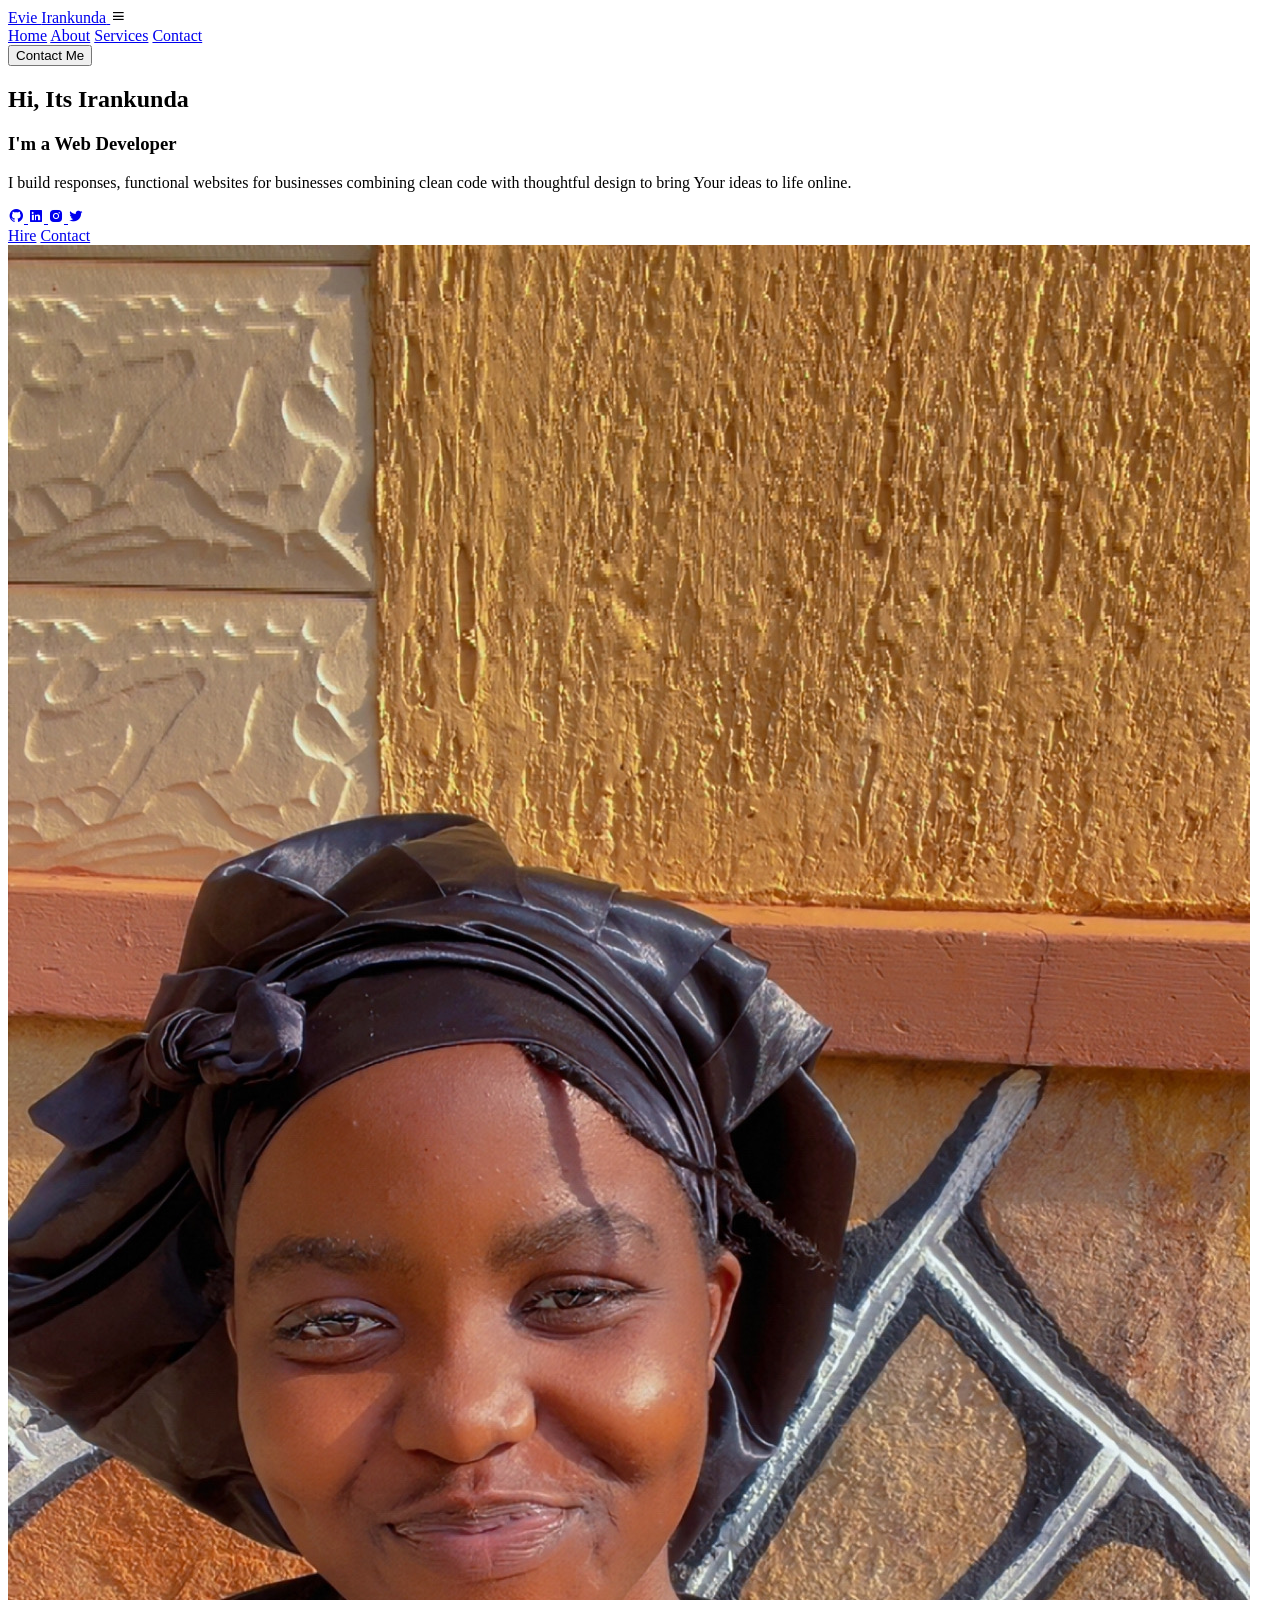
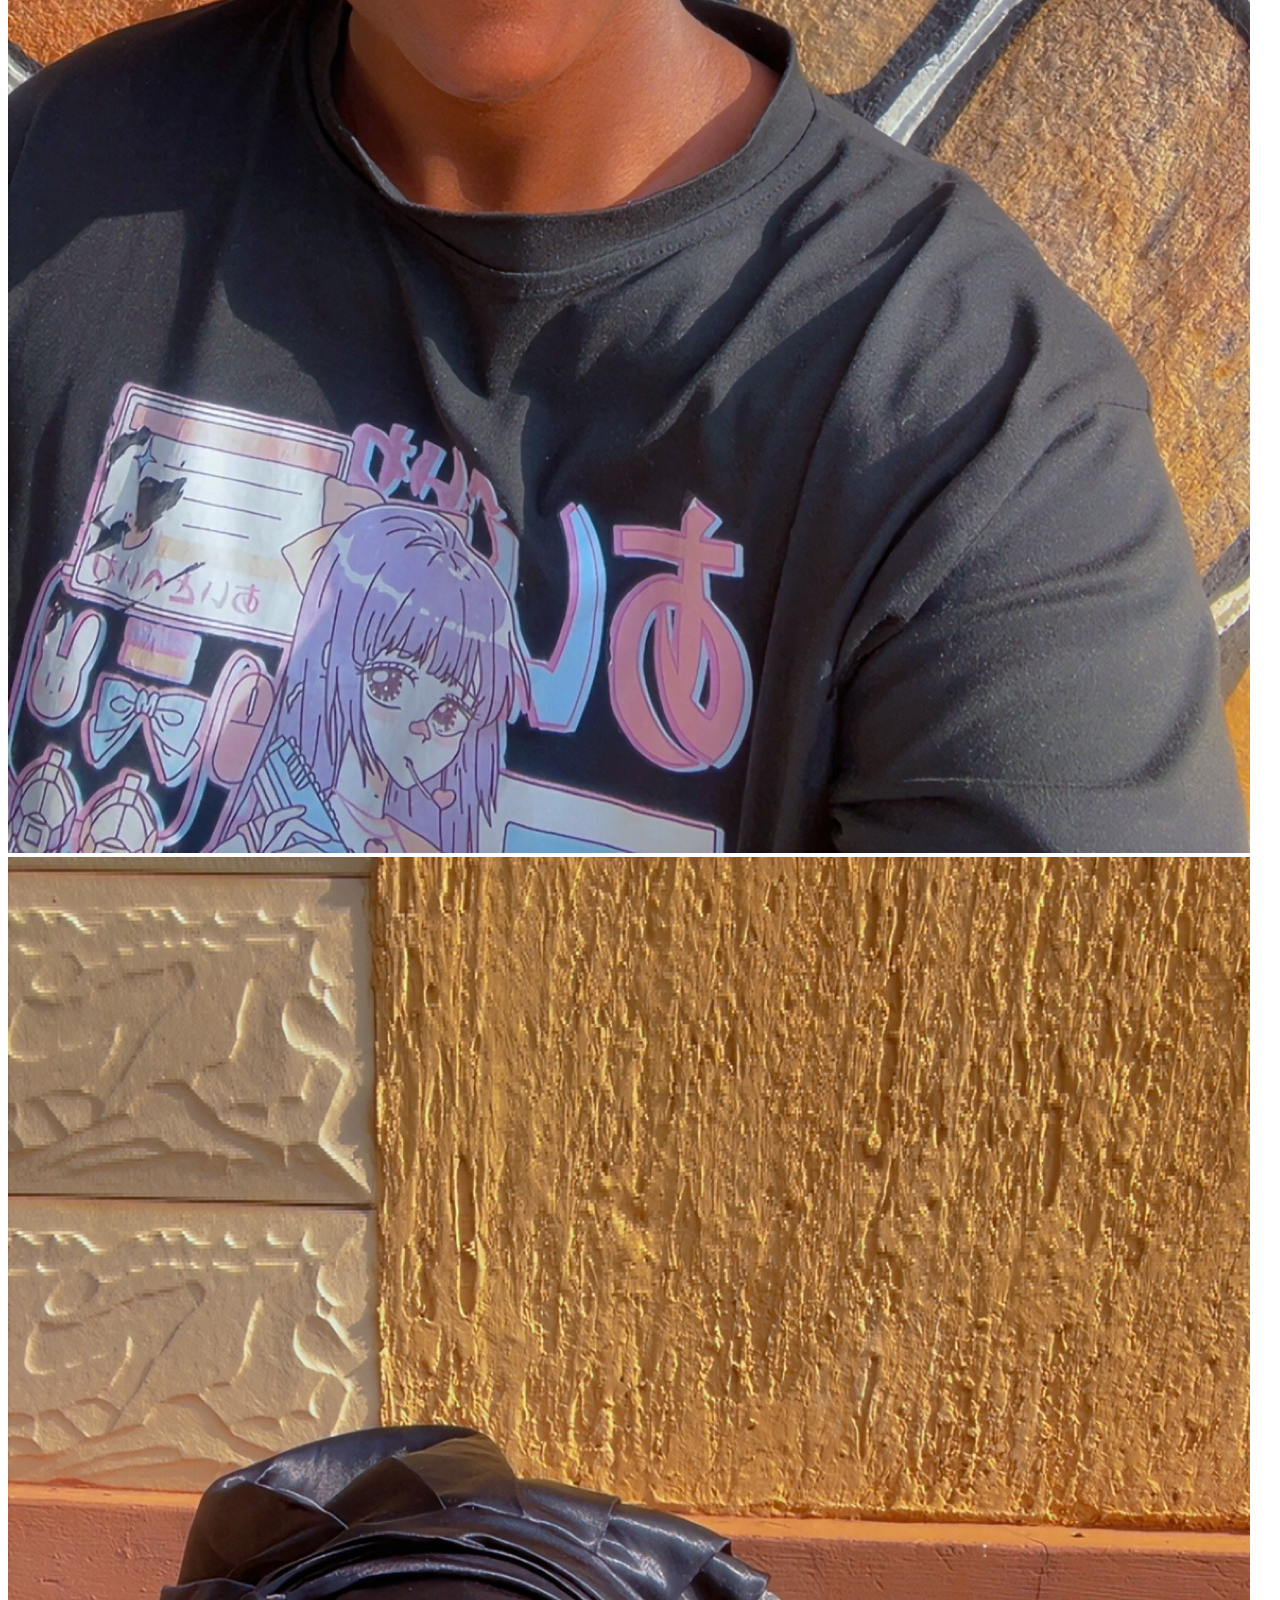
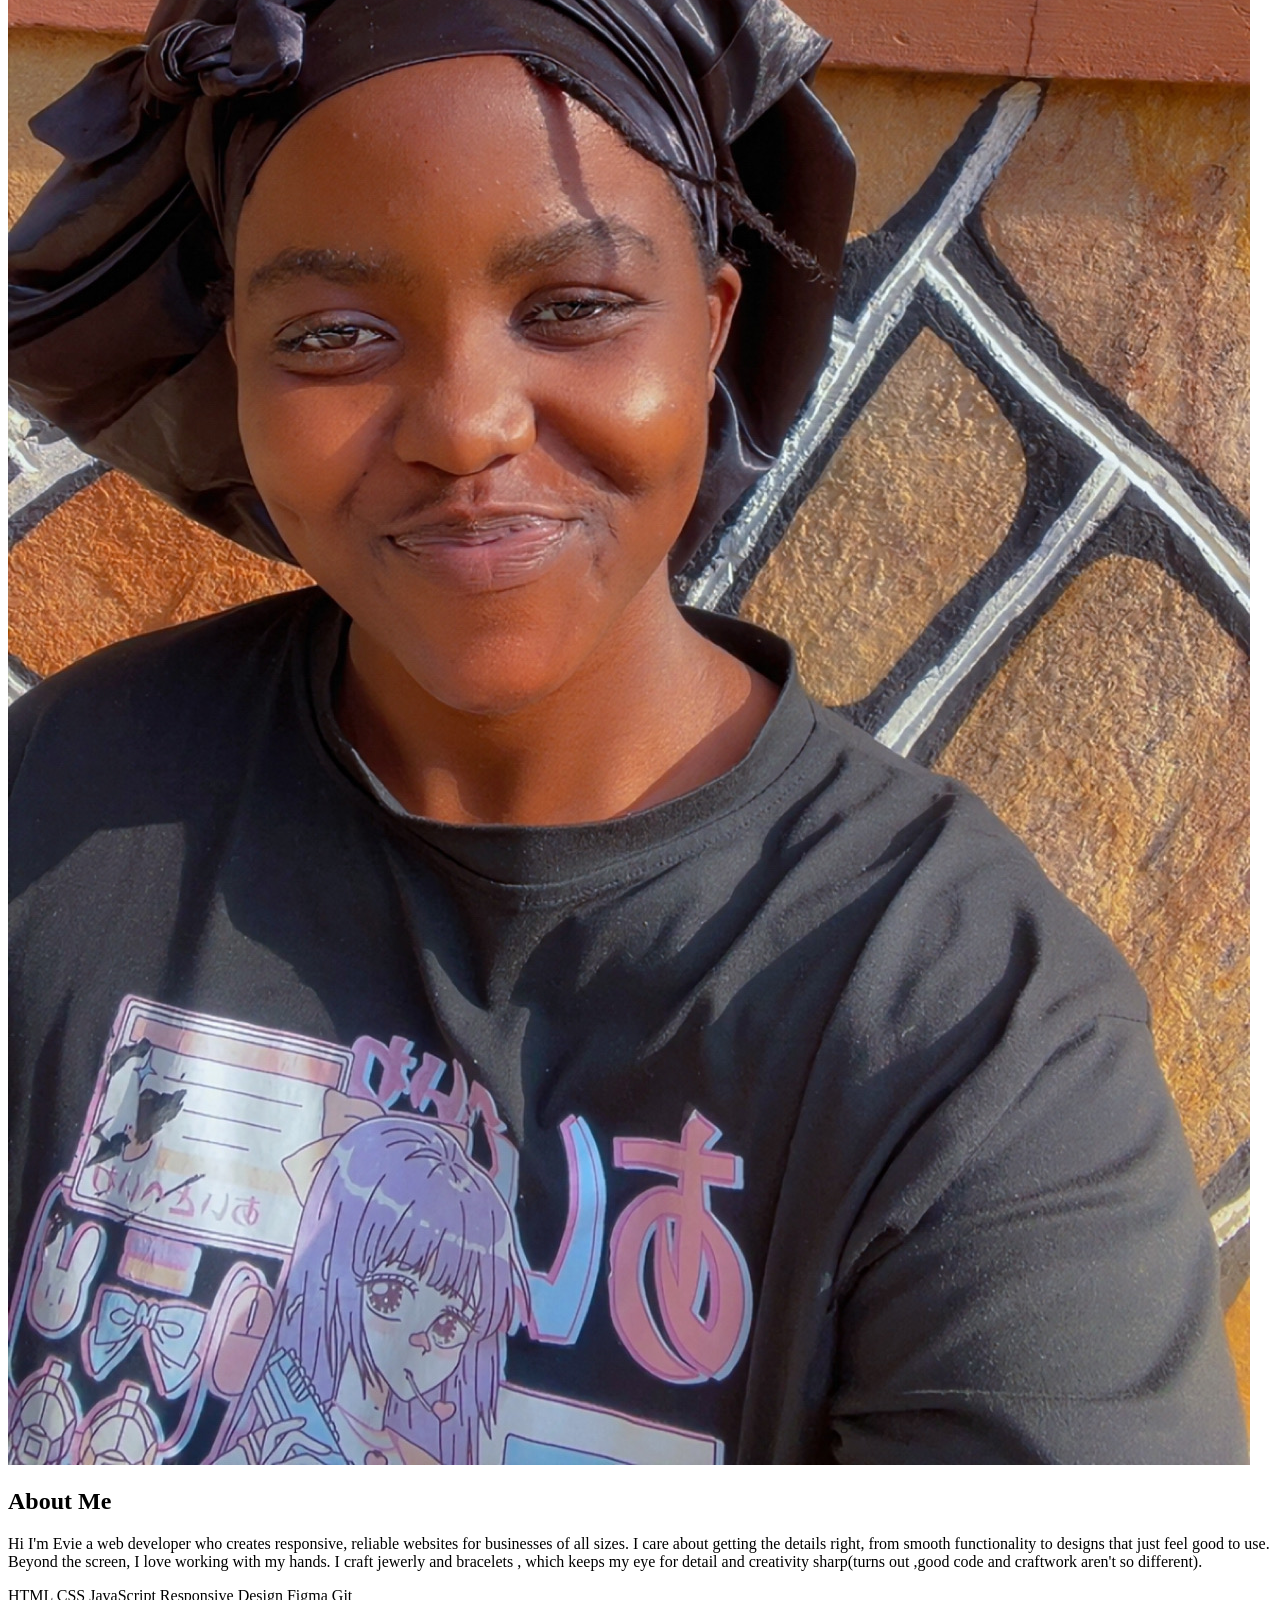
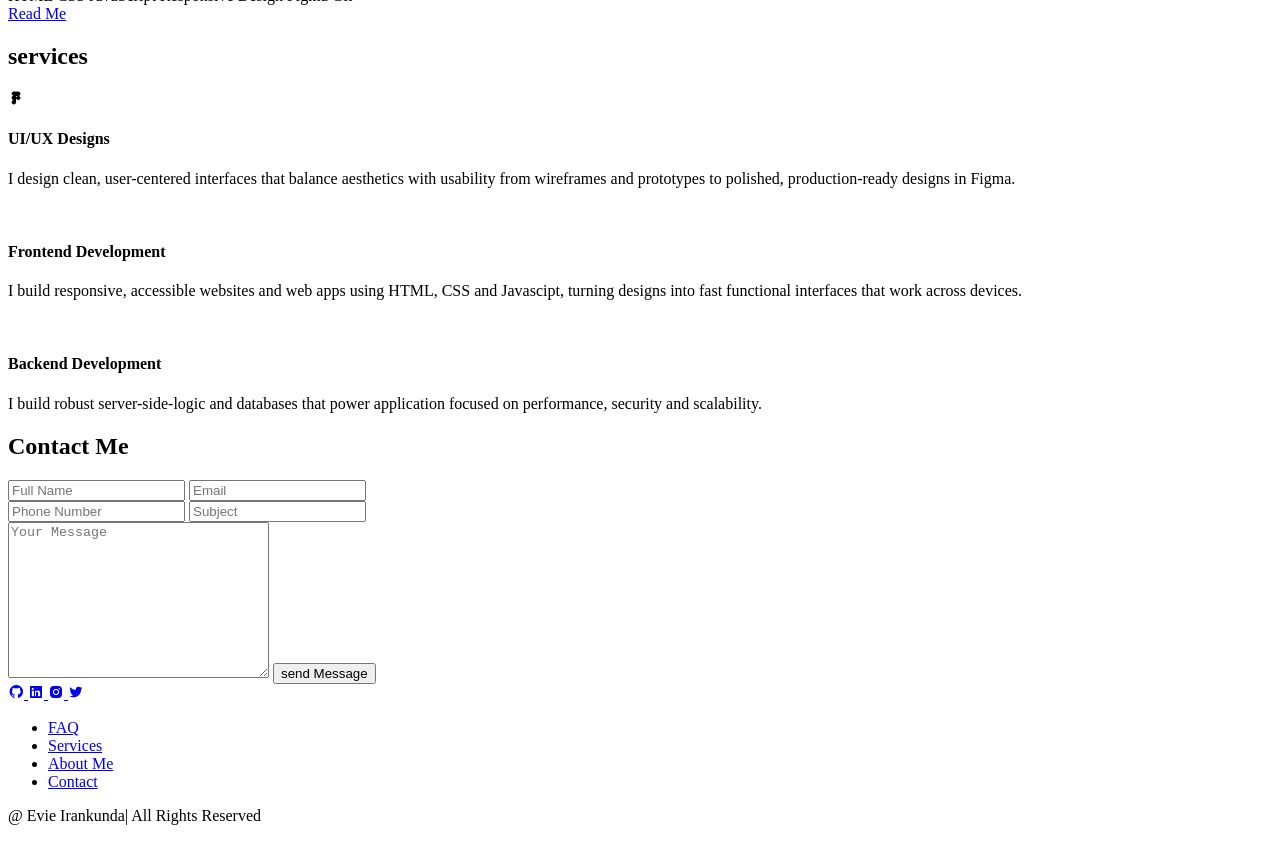
==== index.html @ 9d37267a "Rename lrankunda.html to index.html" ====
<!DOCTYPE html>
<html lang="en">
<head>
    <meta charset="UTF-8">
    <meta name="viewport" content="width=device-width, initial-scale=1.0">
    <title>Portfolio Website</title>
    <link rel="stylesheet" href="evie.css">
    <link href='https://unpkg.com/boxicons@2.1.4/css/boxicons.min.css' rel='stylesheet'>
</head>
<body>
    <header class="header">
        <a href="home" class="logo">
            Evie <span>Irankunda</span>
        </a>
        <i class="bx bx-menu" id="menu-icon"></i>

        <nav class="navbar">
            <a href="#home">Home</a>
            <a href="#about">About</a>
            <a href="#services">Services</a>
            <a href="#contact">Contact</a>
        </nav>
        <button class="gradient-btn">Contact Me</button>
    </header>
    <section class="home" id="home">
        <div class="home-content">
            <h1>Hi, Its <span>Irankunda</span></h1>
            <h3>
                I'm a <span>Web Developer</span>
            </h3>
            <p>I build responses, functional websites for businesses
                combining clean code with thoughtful design to bring Your
                ideas to life online.
            </p>
        
                  <div class="social-icons">
                    
                    <a href="#">
                        <i class="bx bxl-github"></i>
                    </a>
                    <a href="#">
                        <i class="bx bxl-linkedin-square"></i>
                    </a>
                    <a href="#">
                        <i class="bx bxl-instagram-alt"></i>
                    </a>
                    <a href="#">
                        <i class="bx bxl-twitter"></i>
                    </a>
                  </div>
                  <div class="btn-group">
                    <a href="#" class="btn">Hire</a>
                    <a href="#contact"
                    class="btn">Contact</a>
                  </div>
        </div>
    <div class="home-img">
        <img src="img2.JPG" alt="logo">
    </div>

    </section>

    <section class="about" id="about">
        <div class="about-img">
            <img src="img2.JPG" alt="About">
        </div>

        <div class="about-content">
            <h2>About <span>Me</span></h2>
            <p>Hi I'm Evie a web developer who creates responsive, reliable websites for 
                businesses of all sizes. I care  about getting the details right, from smooth
                functionality to designs that just feel good to use.


                Beyond the screen, I love working with my hands.
                I craft jewerly and bracelets , which keeps my eye for detail and creativity
                sharp(turns out ,good code and craftwork aren't so different).</p>

            <div class="skills-row">
                <span class="skill-pill">HTML</span>
                <span class="skill-pill">CSS</span>
                <span class="skill-pill">JavaScript</span>
                <span class="skill-pill">Responsive Design</span>
                <span class="skill-pill">Figma</span>
                <span class="skill-pill">Git</span>



            </div>
            <a href="#" class="btn">Read Me</a>
        </div>
    </section>

    <section class="services" id="Services">
        <h2 class="heading">services</h2>

        <div class="services-container">
            <div class="services-box">
                <div class="services-info">
                    <i class="bx bxl-figma"></i>
                    <h4>UI/UX Designs</h4>
                    <p>I design clean, user-centered interfaces that balance aesthetics
                        with usability from wireframes and prototypes to polished, 
                        production-ready designs in Figma.</p>
                        </div>
                    </div>  

                <div class="services-box">
                    <div class="services-info">
                    <i class="bx bxl-code"></i>
                    <h4>Frontend Development</h4>
                    <p>I build responsive, accessible websites and web apps
                        using HTML, CSS and Javascipt, turning designs into fast
                        functional interfaces that work across devices.</p>
                    </div>
                </div>

                <div class="services-box">
                    <div class="services-info">
                    <i class="bx bxl-code-curly"></i>
                    <h4>Backend Development</h4>
                    <p>I build robust server-side-logic and databases that
                        power application focused on performance, security and 
                        scalability.</p>
                    
                </div>
            </div>
        </div>
    </section>

    <section class="contact" id="contact">
        <h2 class="heading">Contact <span>Me</span></h2>

        <form action="#">
            <div class="input-group">
                <input type="text"
                placeholder="Full Name">
                <input type="email"
                placeholder="Email">
            </div>

            <div class="input-group">
                <input type="number"
                placeholder="Phone Number">
                <input type="text"
                placeholder="Subject">
            </div>
        </div>

            <div class="input-group-2">
                <textarea name="" id=""
                placeholder="Your Message" cols="30" 
                rows="10"></textarea>
                <input type="submit" value="send Message" class="btn">
            </div>
        </form>
    </section>

    <footer class="footer">
            <div class="social-icons">
                    
                    <a href="#">
                        <i class="bx bxl-github"></i>
                    </a>
                    <a href="#">
                        <i class="bx bxl-linkedin-square"></i>
                    </a>
                    <a href="#">
                        <i class="bx bxl-instagram-alt"></i>
                    </a>
                    <a href="#">
                        <i class="bx bxl-twitter"></i>
                    </a>
                </div>
                  
                <ul class="list">
                   
                     <li>
                        <a href="#">FAQ</a>
                    </li> 
                    
                    <li>
                        <a href="#Services">Services</a>
                    </li> 
                    
                    <li>
                        <a href="#about">About Me</a>
                    </li>
                    
                    <li>
                        <a href="#contact">Contact</a>
                    </li> 
                    
                </ul>

                <p class="copyright">
                    @ Evie Irankunda| All Rights Reserved
                </p>
    </footer>



    <script src="evie.js"></script>
</body>
</html>
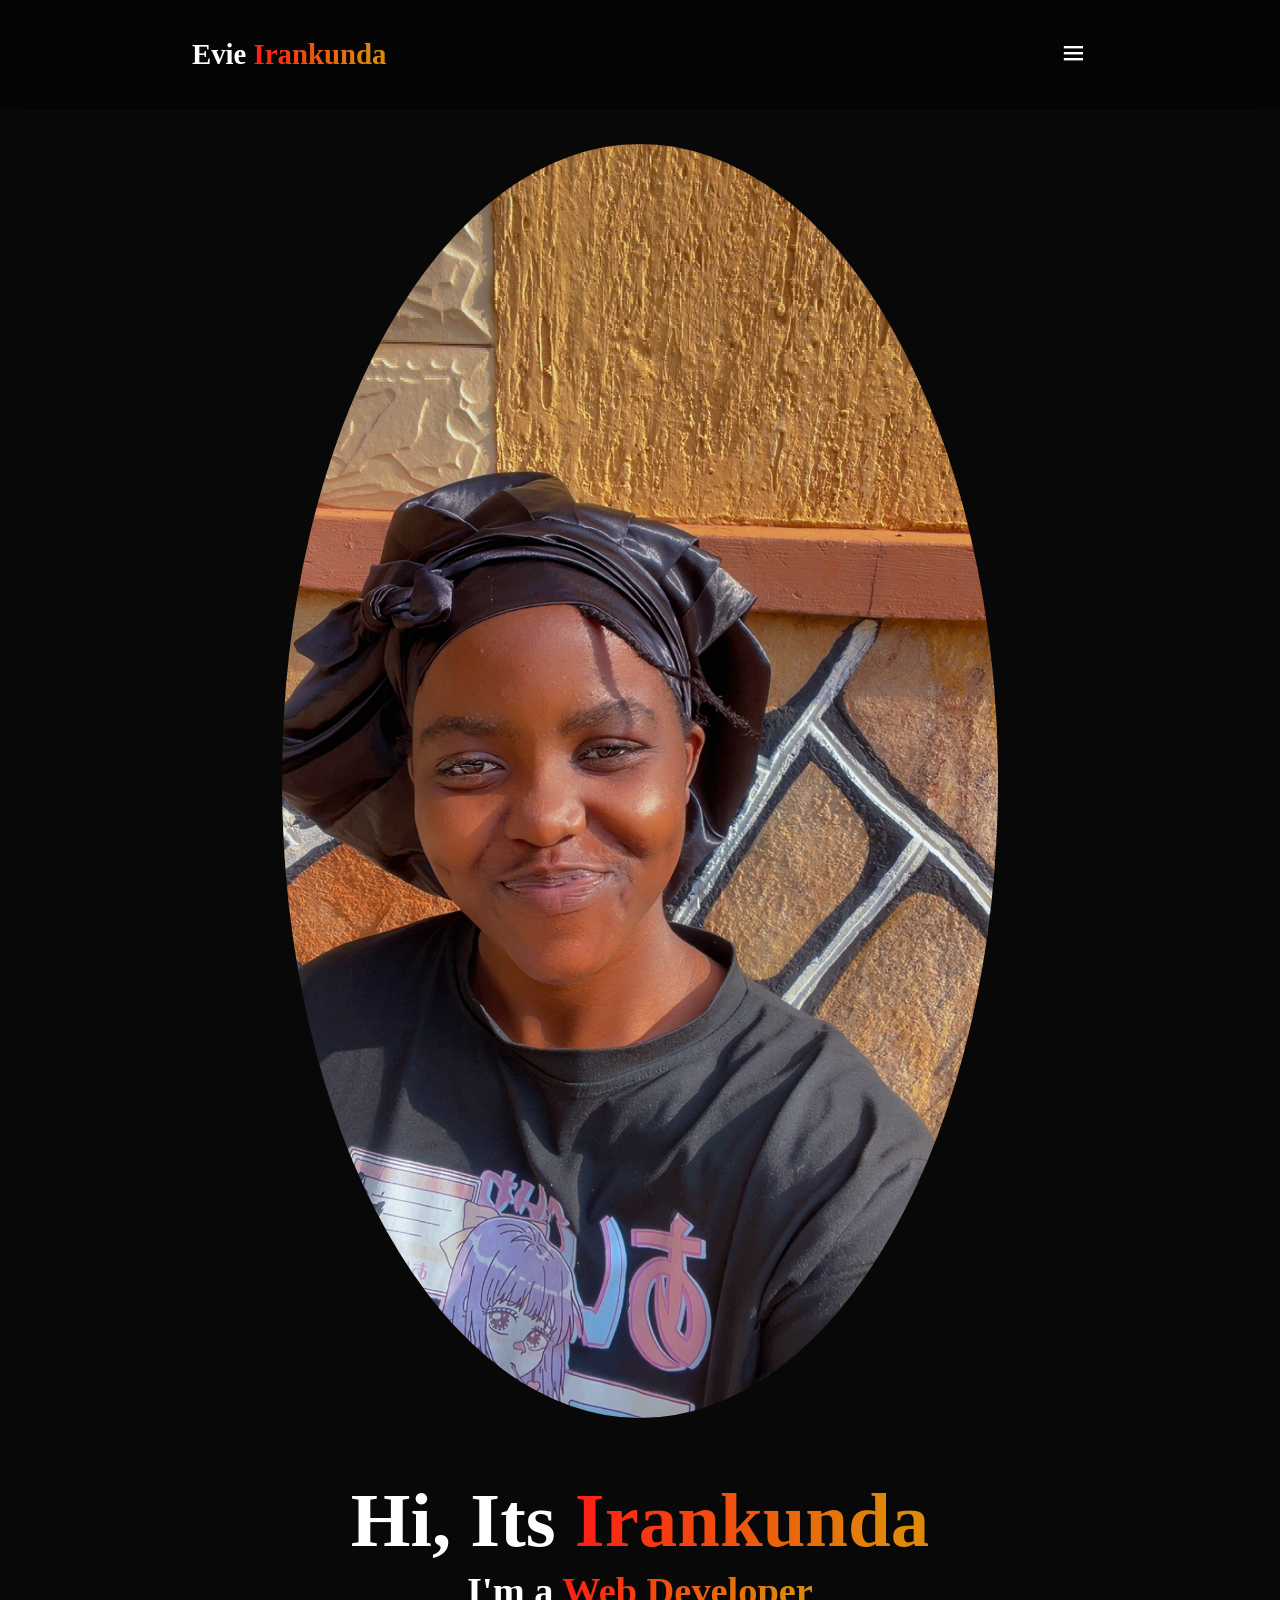
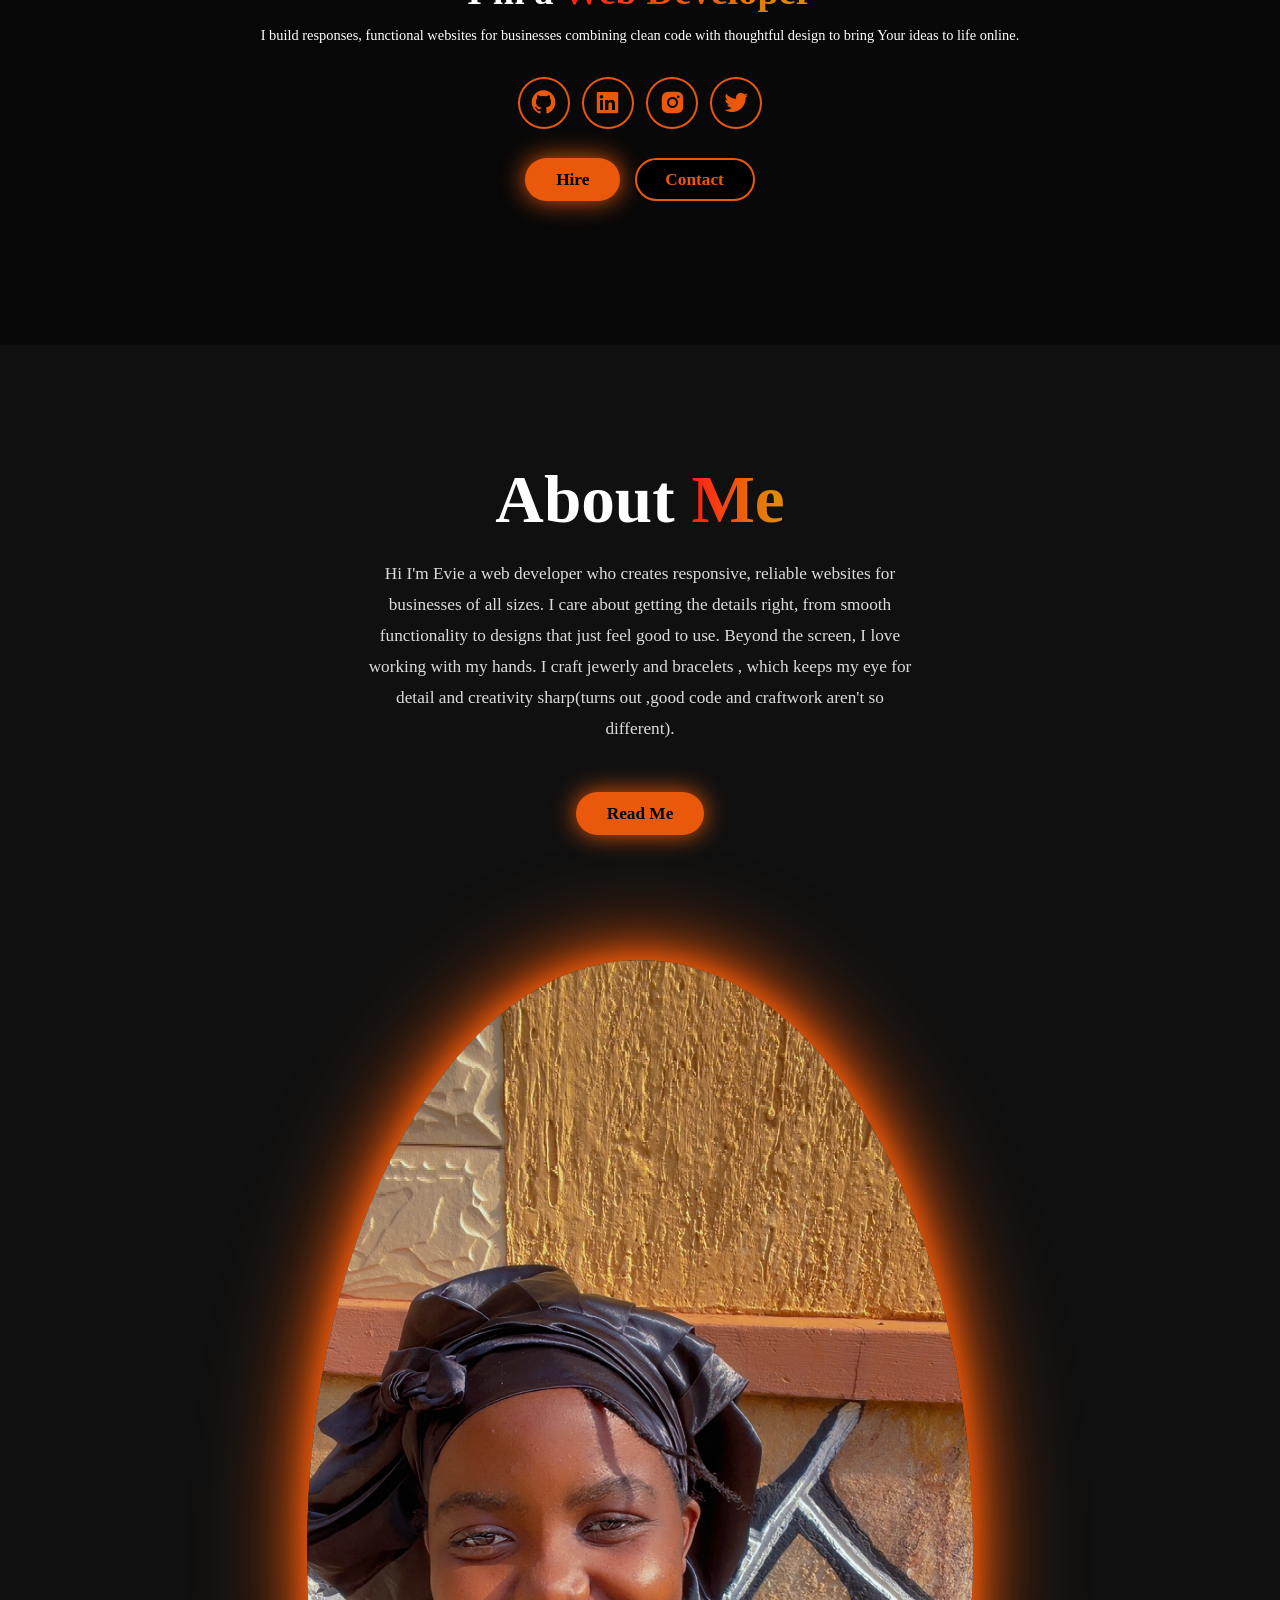
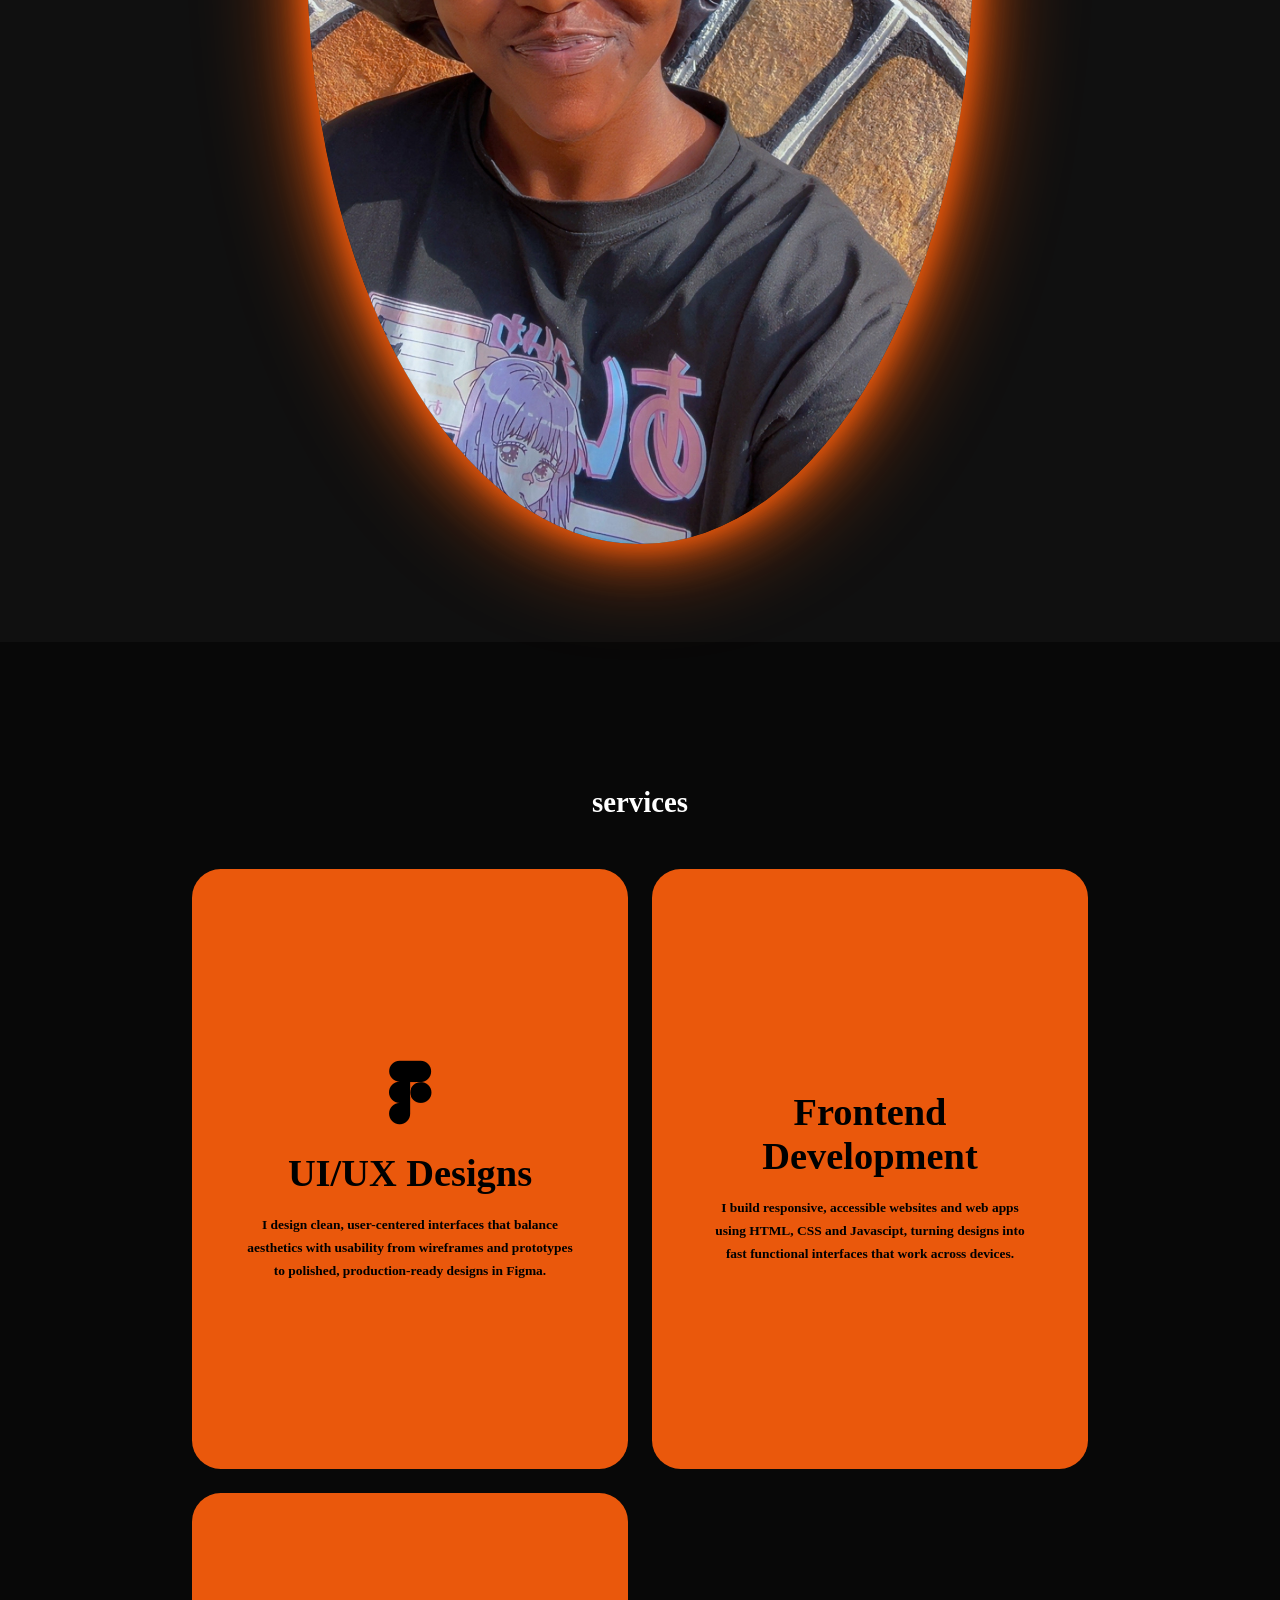
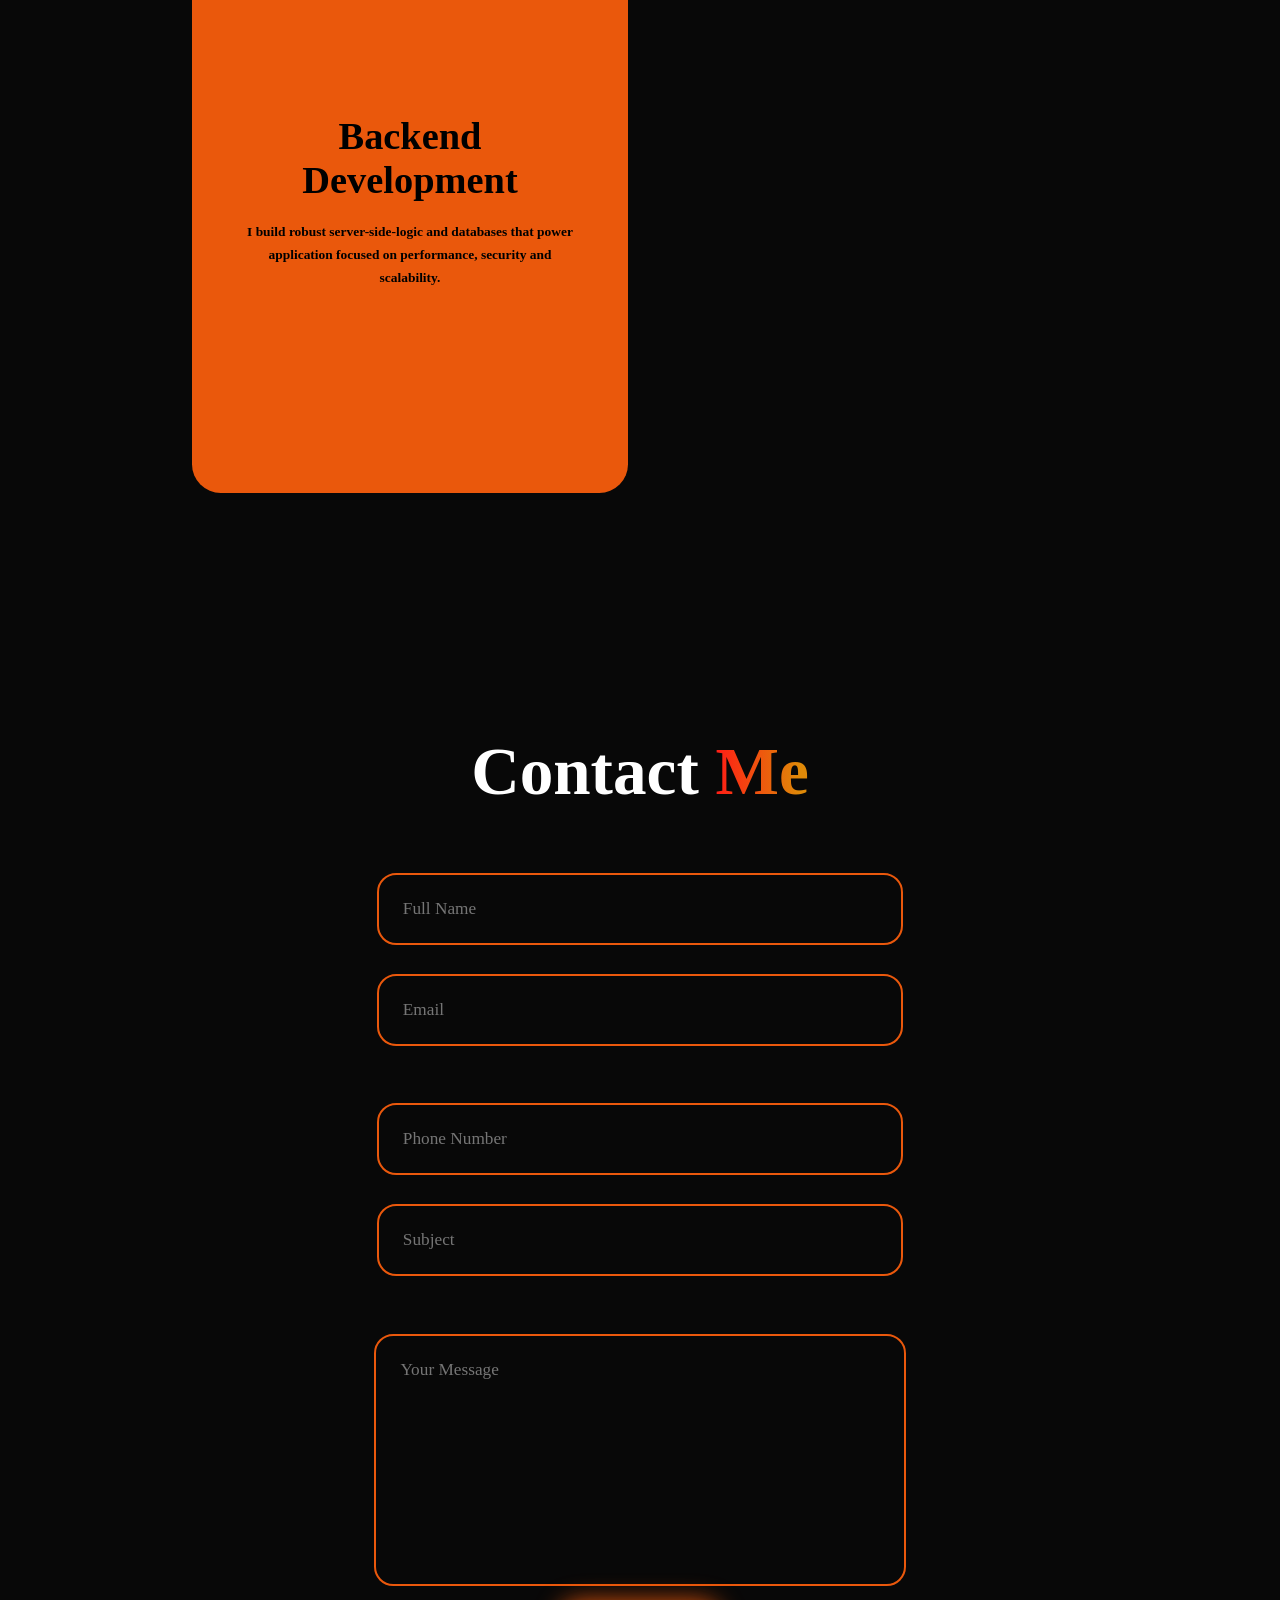
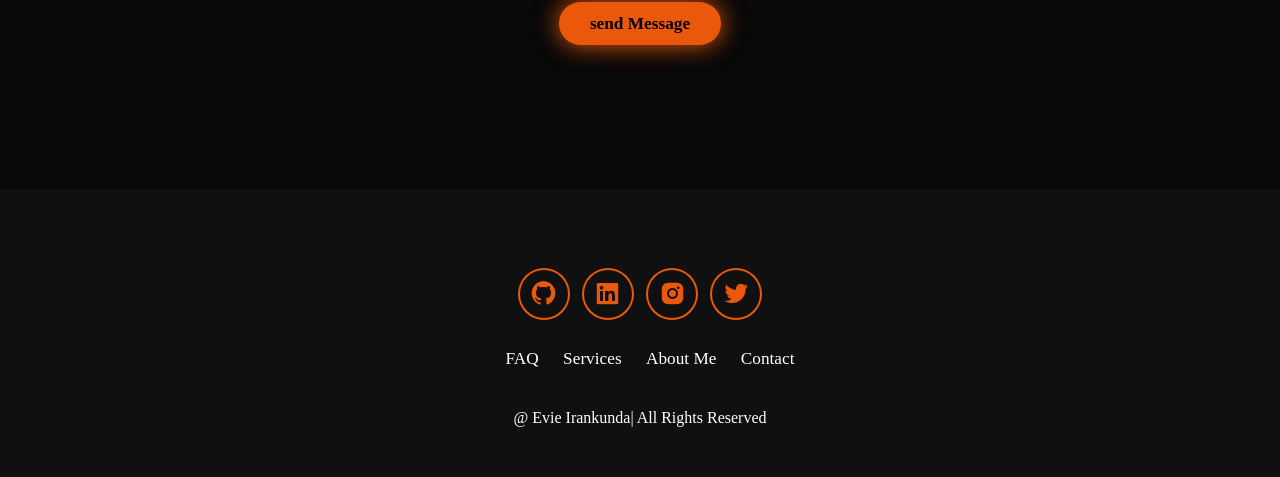
==== commit 31c796a9: "Update index.html" ====
--- a/index.html
+++ b/index.html
@@ -76,17 +76,7 @@
                 I craft jewerly and bracelets , which keeps my eye for detail and creativity
                 sharp(turns out ,good code and craftwork aren't so different).</p>
 
-            <div class="skills-row">
-                <span class="skill-pill">HTML</span>
-                <span class="skill-pill">CSS</span>
-                <span class="skill-pill">JavaScript</span>
-                <span class="skill-pill">Responsive Design</span>
-                <span class="skill-pill">Figma</span>
-                <span class="skill-pill">Git</span>
 
-
-
-            </div>
             <a href="#" class="btn">Read Me</a>
         </div>
     </section>
--- a/evie.css
+++ b/evie.css
@@ -0,0 +1,418 @@
+*{
+    margin:0;
+    padding:0;
+    box-sizing:border-box;
+    text-decoration:none;
+    scroll-behavior: smooth;
+    font-family:"Poppins";
+}
+:root{
+    --bg-color:#080808;
+    --second-bg-color:#101010;
+    --text-color:white;
+    --main-color:#ea580c;
+}
+html{
+    font-size:  60%;
+    overflow-x: hidden;
+} 
+body{
+    background:var(--bg-color);
+    color:var(--text-color);
+}
+.header{
+    position:fixed;
+    width:100%;
+    top:0;
+    left:0;
+    padding:4rem 15%;
+    background:rgba(0,0,0,0.3);
+    backdrop-filter:blur(10px);
+    display:flex;
+    justify-content: space-between;
+    align-items:center;
+    z-index:1000;
+}
+#menu-icon{
+    font-size:3rem;
+    color:var(--text-color);
+    display:none;
+}
+.logo{
+    font-size:3rem;
+    color:var(--text-color);
+    font-weight:800;
+    cursor:pointer;
+    transition:0.3s ease-in-out;
+}
+.logo:hover{
+    transform:scale(1.1);
+}
+span{
+    background:linear-gradient(
+        270deg,
+        #DF8908 10%,
+        #ff1d15 100%
+    );
+    background-clip: text;
+    color:transparent;
+}
+.navbar a{
+    font-size:1.8rem;
+    color:var(--text-color);
+    margin-left: 4rem;
+    font-weight:500;
+    transition:0.3s ease-in-out;
+    border-bottom:3px solid transparent;
+}
+.navbar a:hover{
+    color:var(--main-color);
+    border-bottom:3px solid var(--main-color);
+    
+}
+.gradient-btn{
+    font-size:1.8rem;
+    padding: 1rem 2rem;
+    border-radius:3rem;
+    background:linear-gradient(
+        270deg,
+        #DF8908 10%,
+        #ff1d15 100%
+    );
+    letter-spacing:3px;
+    cursor:pointer;
+    transition:0.3s ease-in-out;
+    color:white;
+    border:none;
+    text-wrap:nowrap;
+}
+.gradient-btn:hover{
+    transform: scale(1.05);
+}
+
+section{
+    min-height:100vh;
+    padding:10rem 15%;
+
+}
+.home{
+    display:flex;
+    align-items:center;
+    justify-content:  center;
+    gap:15rem;
+}
+.home-content{
+    display:flex;
+    flex-direction: column;
+    align-items:flex-end;
+    text-align:right;
+}
+.home-content h1{
+    font-size:8rem;
+    font-weight: 700;
+    margin-top:1.5rem;
+    line-height:1;
+}
+.home-content h3{
+    margin:1rem 0;
+    font-size:4rem;
+}
+.home-content p{
+    font-size:1.5rem;
+    font-weight:500;
+    line-height:1.8;
+}
+.home-img img{
+    width:32vw;
+    border-radius: 50%;
+    box-shadow:0 0 25 var(--main-color);
+    transition:0.4s ease-in-out
+}
+.home-img img:hover{
+        box-shadow: 0 0 25px var(--main-color),
+                    0 0 50px var(--main-color),
+                    0 0 100px var(--main-color);    
+    }
+.social-icons a{
+    display:inline-flex;
+    justify-content: center;
+    align-items:center;
+    font-size: 3rem;
+    padding:1rem;
+    background:transparent;
+    border:2px solid var(--main-color);
+    border-radius: 50%;
+    color: var(--main-color);
+    margin: 3rem 0.5rem;
+    transition: 0.3s ease-in-out;
+}
+.social-icons a:hover{
+    color: var(--text-color);
+    background-color: var(--main-color);
+    transform: scale(1.2)translateY(-5px);
+    box-shadow: 0 0 25px var(--main-color);
+
+}
+.btn-group{
+    display: flex;
+    gap: 1.5em;
+}
+.btn{
+    display: inline-block;
+    padding: 1rem 3rem;
+    background-color: var(--main-color);
+    box-shadow: 0 0 25px var(--main-color);
+    border-radius: 3rem;
+    font-size: 1.8rem;
+    color: black;
+    border: 2px solid transparent;
+    font-weight: 600;
+    transition: 0.3s ease-in-out;
+}
+.btn:hover{
+    transform: scale(1.05);
+    box-shadow: 0 0 25px var(--main-color),
+                0 0 50px var(--main-color);           
+}
+
+.btn-group a:nth-of-type(2){
+    background-color: black;
+    color: var(--main-color);
+    border:2px solid var(--main-color);
+    box-shadow: 0 0 25px transparent;
+}
+.btn-group a:nth-of-type(2):hover{
+    box-shadow: 0 0 25px var(--main-color);
+    background-color: var(--main-color);
+    color: black;
+}
+.about{
+    display: flex;
+    justify-content: center;
+    align-items: center;
+    gap: 10rem;
+    background: var(--second-bg-color);
+}
+.about-img img{
+    width:32vw;
+    border-radius: 50%;
+    box-shadow:0 0 25px var(--main-color),
+                0 0 50px var(--main-color),
+                0 0 100px var(--main-color);
+  transition:0.4s ease-in-out;             
+
+}
+.about-img img:hover{
+    box-shadow: 0 0 25px var(--main-color),
+                0 0 50px var(--main-color),
+                0 0 100px var(--main-color);
+
+}
+.about-content h2{
+    font-size: 7rem;
+    text-align:left;
+    color:var(--text-color);
+    margin-bottom: 1.5rem;
+}
+.about-content p{
+    font-size:1.8rem;
+    line-height: 1.8;
+    color: var(--text-color);
+    opacity: 0.85;
+    max-width: 65ch;
+    margin-bottom: 2rem;
+}
+.about-content .btn{
+    margin: 3rem 0;
+}
+
+::-webkit-scrollbar{
+    width:20px;
+}
+::-webkit-scrollbar-thumb{
+    background-color: var(--main-color);
+}
+::-webkit-scrollbar-track{
+    background-color: var(--bg-color);
+}
+.heading{
+    text-align:center;
+    font-size:7rem;
+    margin:5rem 0;
+}
+.services{
+    background-color: var(--bg-color);
+    color:black;
+    text-align: center;
+}
+.services h2{
+    color: var(--text-color);
+    font-size: 3rem;
+    font-weight:800;
+    margin-bottom:50px;
+}
+.services-container{
+    display: grid;
+    grid-template-columns: repeat(auto-fit,minmax(300px,1fr));
+    align-items:center;
+    gap:2.5rem;
+}
+.services-box{
+    display:flex;
+    justify-content:center;
+    align-items:center;
+    background-color: var(--main-color);
+    min-height:600px;
+    height:auto;
+    border-radius:3rem;
+    cursor:pointer;
+    border:5px solid transparent;
+    transition:0.4s ease-in-out;
+}
+.services-box:hover{
+    background: var(--second-bg-color);
+    color:var(--main-color);
+    border: 5px solid var(--main-color);
+    transform: scale(1.03);
+}
+.services-info{
+    display: flex;
+    flex-direction: column ;
+    text-align:center;
+    justify-content: center;
+    align-items:center;
+    padding:5rem;
+
+}
+.services-info h4{
+    font-size:4rem;
+    margin:2rem 0;
+    font-size:800;
+}
+.services-info p{
+    font-size:1.4rem;
+    font-weight: 600;
+    line-height: 1.7;
+}
+.services-info i{
+    font-size: 8rem;
+}
+.contact{
+    background-color: var(--bg-color);
+}
+.contact h2{
+    margin-bottom: 3rem;
+    color:var(--text-color);
+}
+.contact form{
+    display: flex;
+    align-items: center;
+    justify-content: center;
+    gap:3rem;
+    margin:5rem 0;
+    text-align:center;
+}
+.contact form .input-box input,
+.contact form .input-group input,
+.contact form textarea{
+    width:100%;
+    padding:2.5rem;
+    font-size:1.8rem;
+    color: var(--text-color);
+    background-color: var(--bg-color);
+    border-radius:2rem;
+    border:2px solid var(--main-color);
+    margin:1.5rem 0;
+    resize:none;
+}
+.footer{
+    background-color: var(--second-bg-color);
+    padding:50px 0;
+
+}
+.footer .social-icons{
+    text-align:center;
+}
+.footer ul{
+    text-align: center;
+    font-size:1.8rem;
+}
+.footer ul li{
+    display: inline-block;
+    margin-left:20px;
+}
+.footer ul li a{
+    color:white;
+    border-bottom: 3px solid transparent;
+    transition: 0.3s ease-in-out;
+}
+.footer ul li a:hover{
+    border-bottom:3px solid var(--main-color);
+}
+.footer .copyright{
+    text-align:center;
+    margin-top:40px;
+    font-size:16px;
+}
+@media(max-width:1285px){
+    #menu-icon{
+        display:block;
+    }
+    .navbar{
+        position:absolute;
+        top:100%;
+        right:0;
+        width:50%;
+        padding:1rem 3rem;
+        background: rgba(0, 0, 0, 0.8);
+        border-bottom-left-radius:2rem;
+        border-left: 2px solid var(--main-color);
+        border-bottom: 2px solid var(--main-color);
+        display:none;
+    }
+    .navbar a{
+        display:block;
+        font-size:2rem;
+        margin:3rem 0;
+        color: var(--text-color);
+    }
+    .navbar.active{
+        display:block;
+    }
+    .gradient-btn{
+        display:none;
+    }
+    .home{
+        flex-direction:column-reverse;
+        margin:5rem 0;
+        gap:5rem;
+    }
+    .home-content{
+        align-items:center;
+        text-align:center;
+    }
+    .home-img img{
+        width:56vw;
+    }
+    .about{
+        flex-direction:column-reverse;
+        text-align:center;
+    }
+    .about h2{
+        text-align:center;
+        margin:2rem 0;
+    }
+    .about img{
+        width:52vw;
+    }
+    .contact form{
+        flex-direction: column;
+    }
+}
+
+
+
+
+
+
+
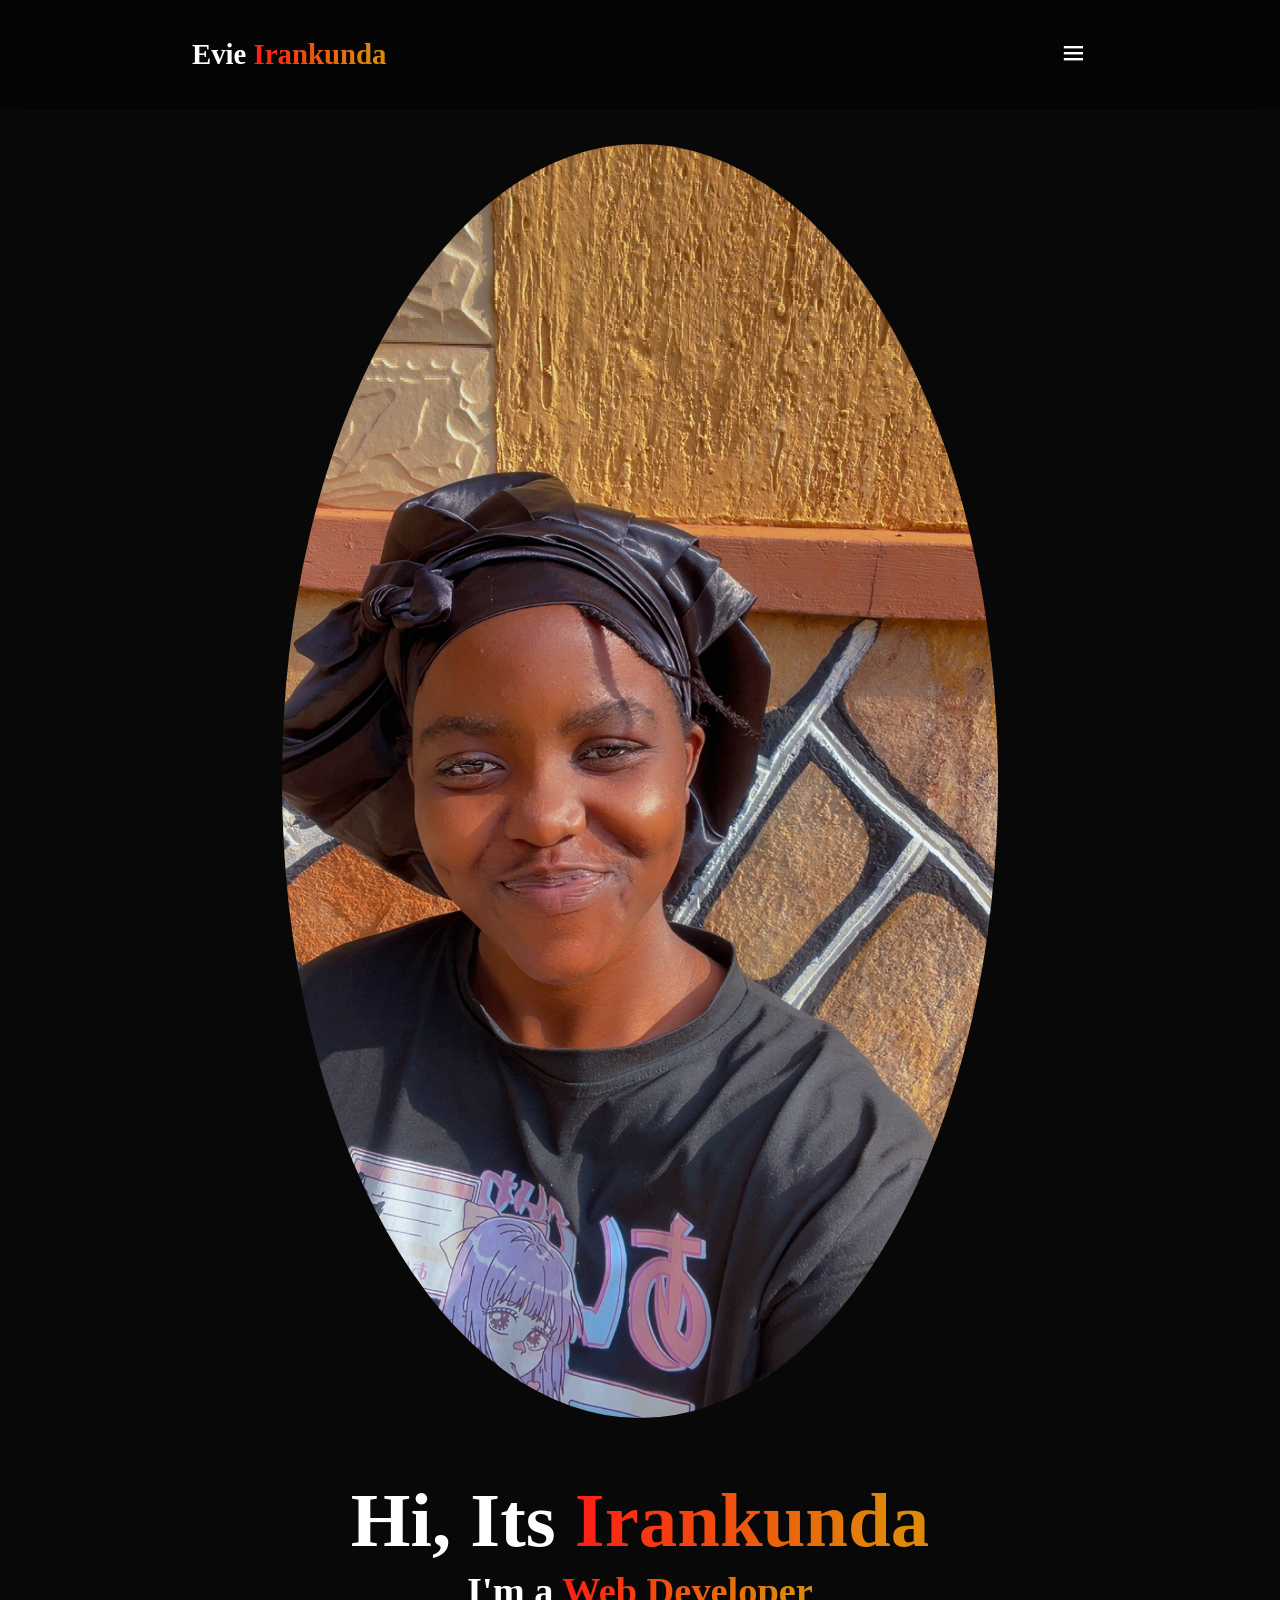
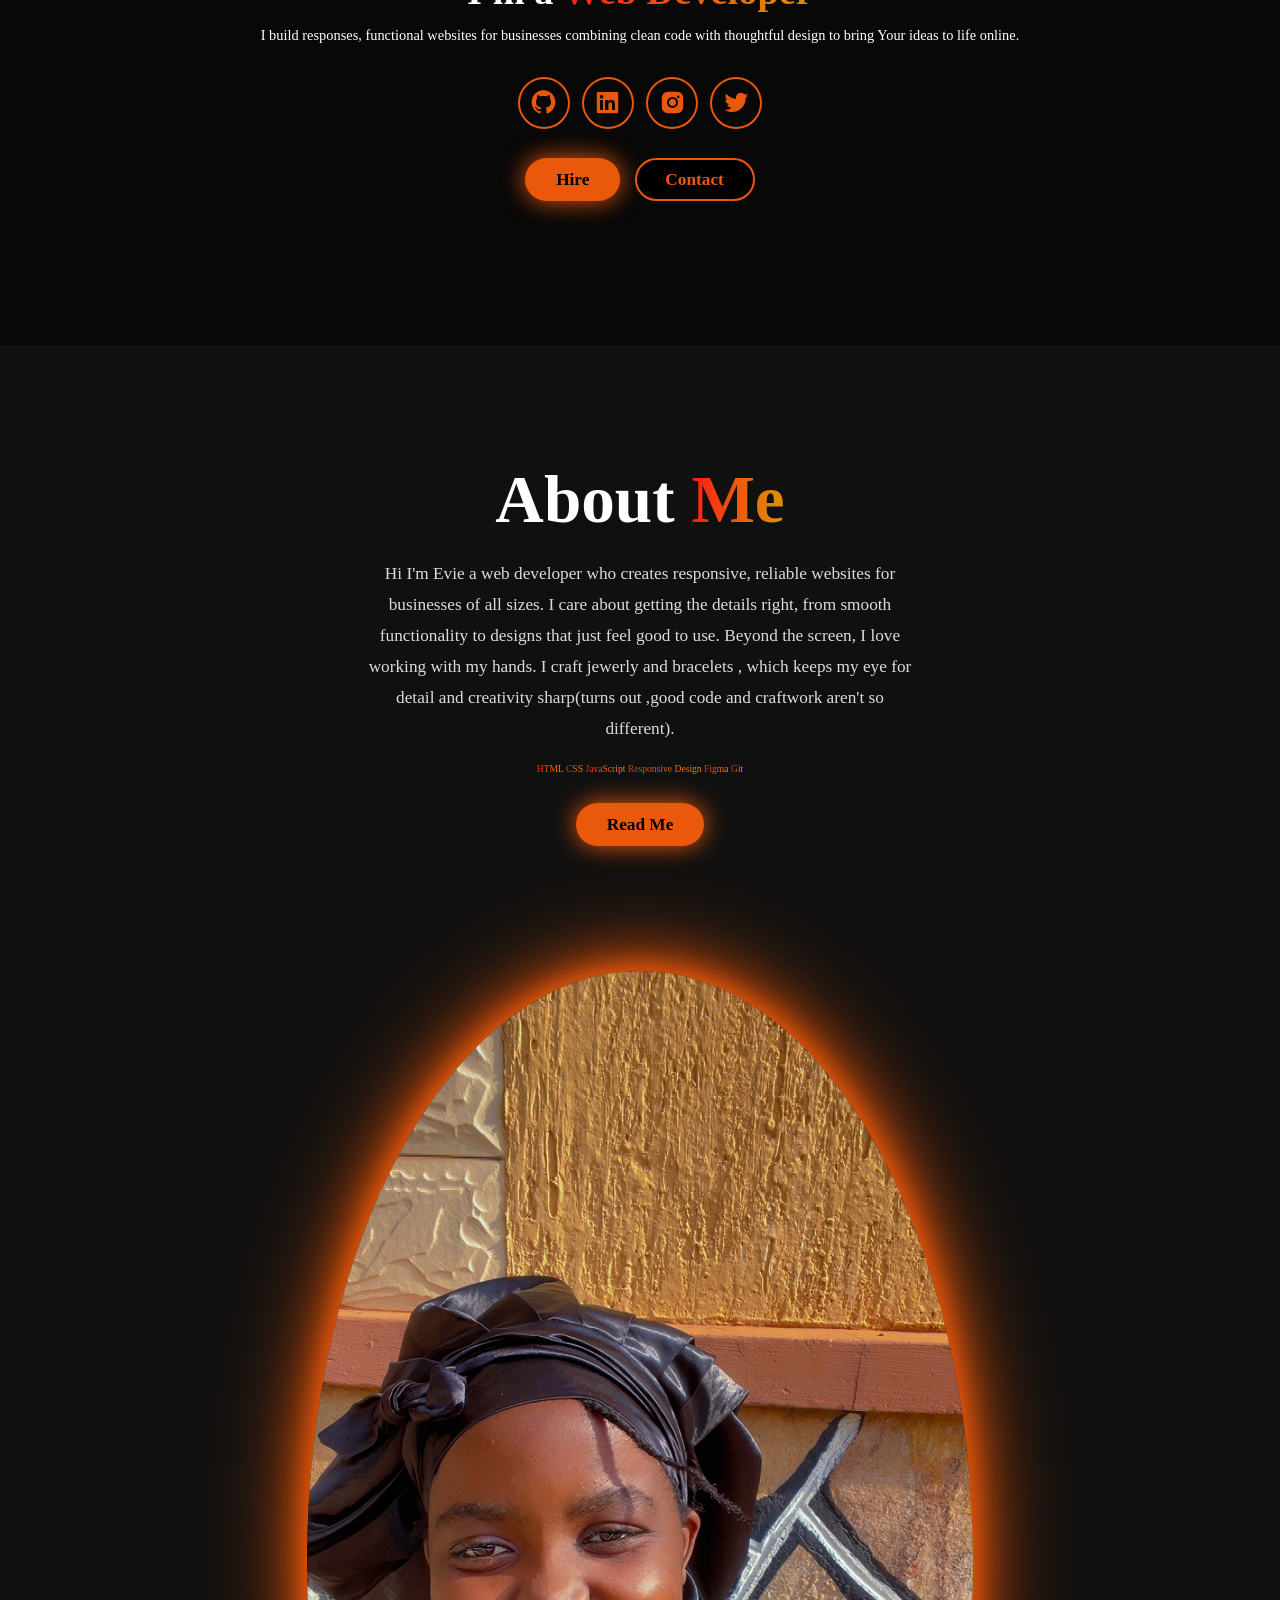
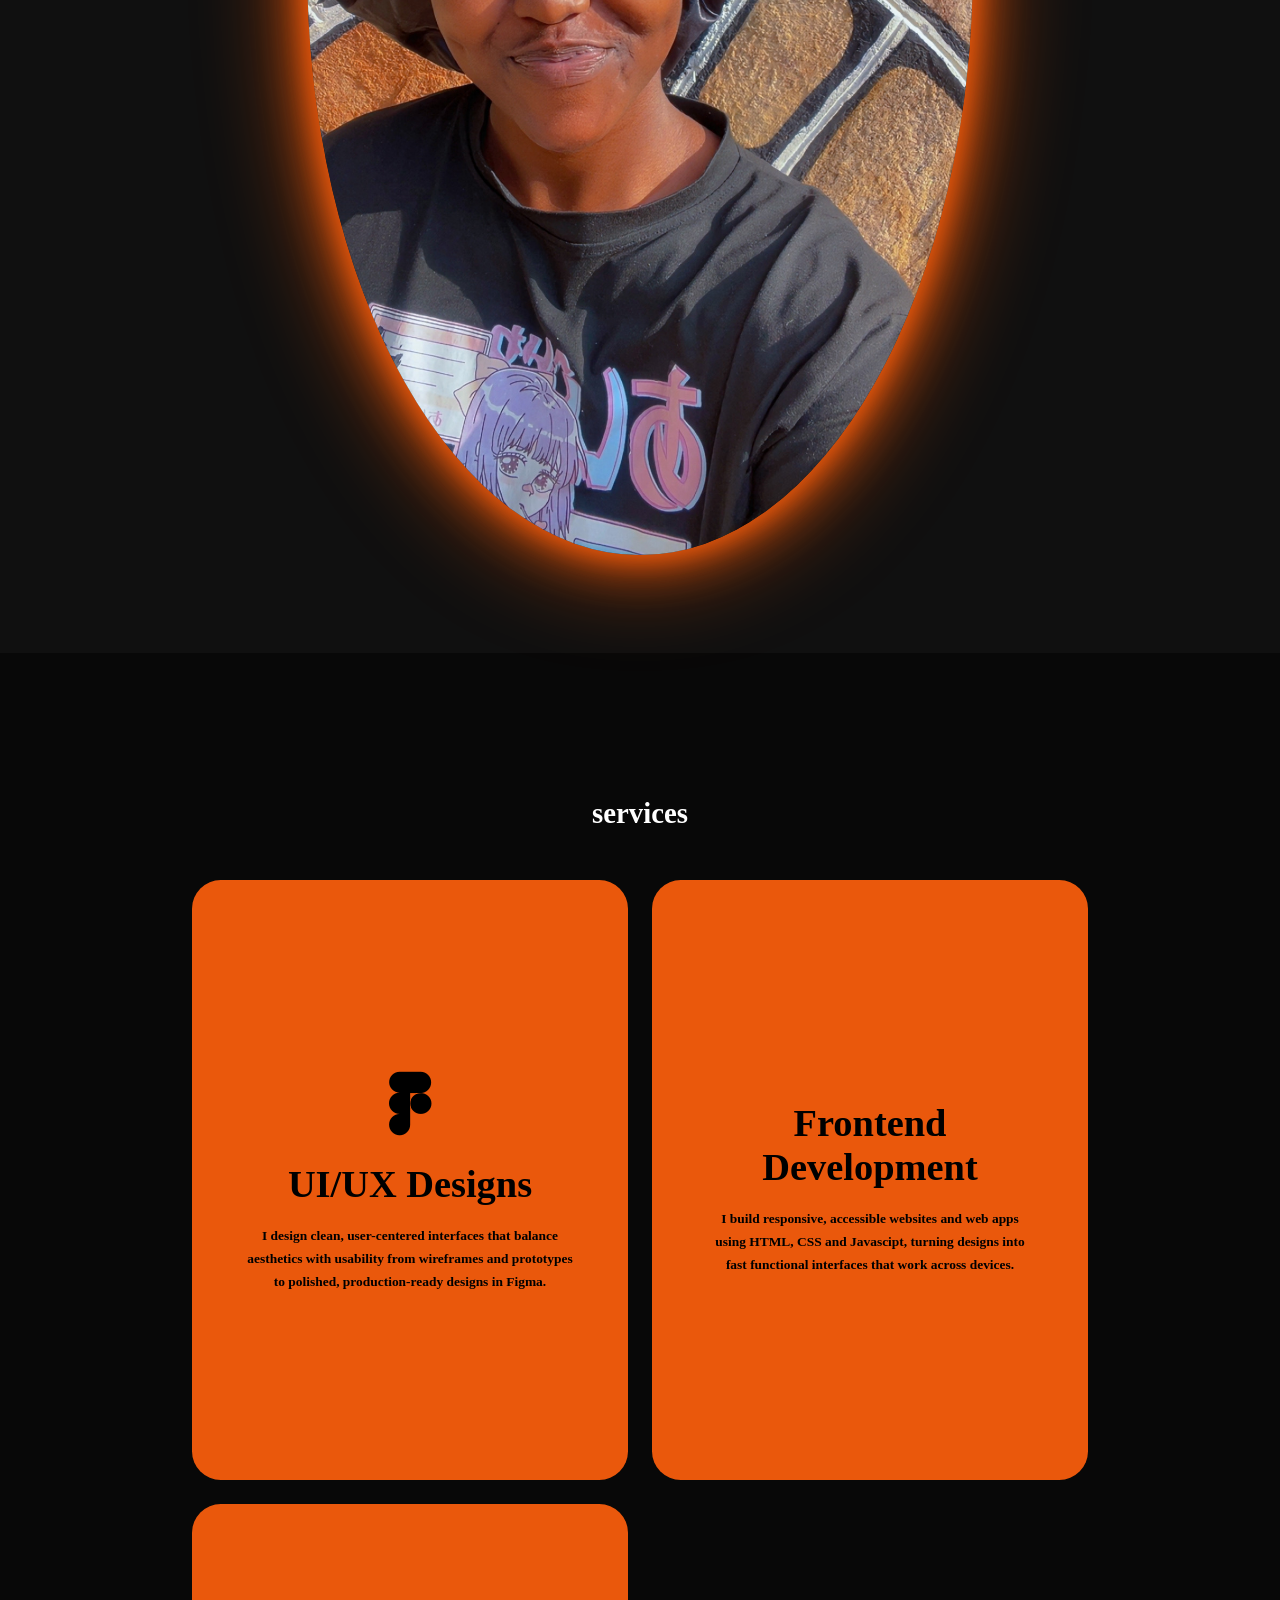
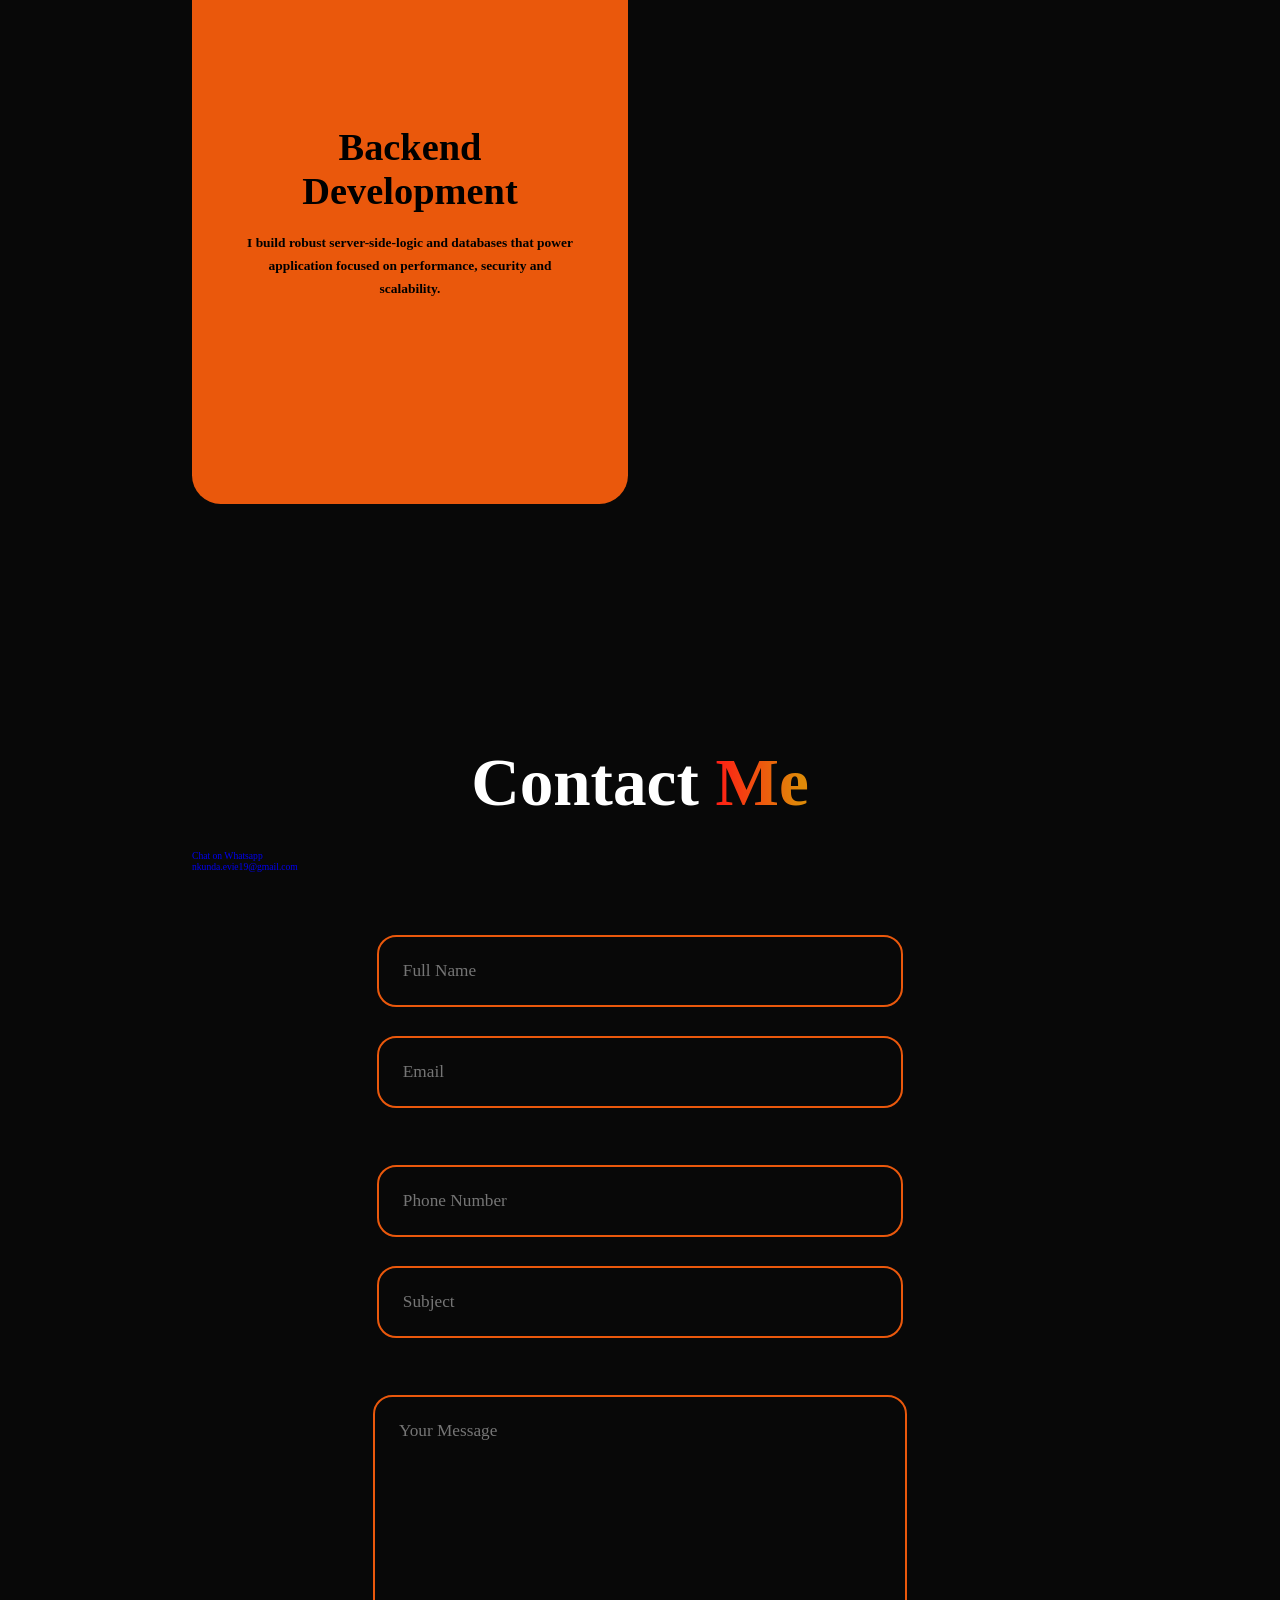
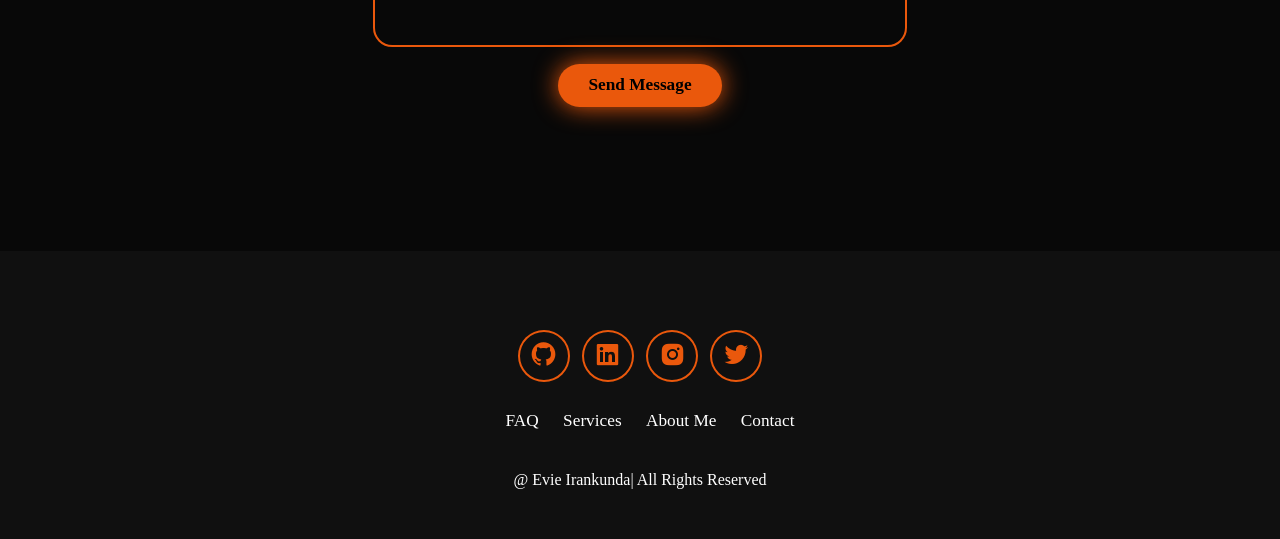
==== commit 4a3da36b: "Add files via upload" ====
--- a/index.html
+++ b/index.html
@@ -76,7 +76,17 @@
                 I craft jewerly and bracelets , which keeps my eye for detail and creativity
                 sharp(turns out ,good code and craftwork aren't so different).</p>
 
-
+            <div class="skills-row">
+                <span class="skill-pill">HTML</span>
+                <span class="skill-pill">CSS</span>
+                <span class="skill-pill">JavaScript</span>
+                <span class="skill-pill">Responsive Design</span>
+                <span class="skill-pill">Figma</span>
+                <span class="skill-pill">Git</span>
+
+
+
+            </div>
             <a href="#" class="btn">Read Me</a>
         </div>
     </section>
@@ -118,31 +128,30 @@
         </div>
     </section>
 
-    <section class="contact" id="contact">
+        <section class="contact" id="contact">
         <h2 class="heading">Contact <span>Me</span></h2>
-
-        <form action="#">
+        <p><a href="https://wa.me/256766177027" target="_blank">Chat on Whatsapp</a></p>
+        <p><a href="mailto:nkunda.evie19@gmail.com">nkunda.evie19@gmail.com</a></p>
+
+
+        <form action="https://formspree.io/f/xdeakkrd" method="POST">
+
             <div class="input-group">
-                <input type="text"
-                placeholder="Full Name">
-                <input type="email"
-                placeholder="Email">
+                <input type="text" name="name" placeholder="Full Name" required>
+                <input type="email" name="email" placeholder="Email" required>
             </div>
 
             <div class="input-group">
-                <input type="number"
-                placeholder="Phone Number">
-                <input type="text"
-                placeholder="Subject">
-            </div>
-        </div>
+                <input type="tel" name="phone" placeholder="Phone Number">
+                <input type="text" name="subject" placeholder="Subject">
+            </div>
+        
 
             <div class="input-group-2">
-                <textarea name="" id=""
-                placeholder="Your Message" cols="30" 
-                rows="10"></textarea>
-                <input type="submit" value="send Message" class="btn">
-            </div>
+                <textarea name="message" placeholder="Your Message" cols="30" rows="10"></textarea>
+                <input type="submit" value="Send Message" class="btn">
+            </div>
+            
         </form>
     </section>
 
@@ -192,4 +201,4 @@
 
     <script src="evie.js"></script>
 </body>
-</html>
+</html>
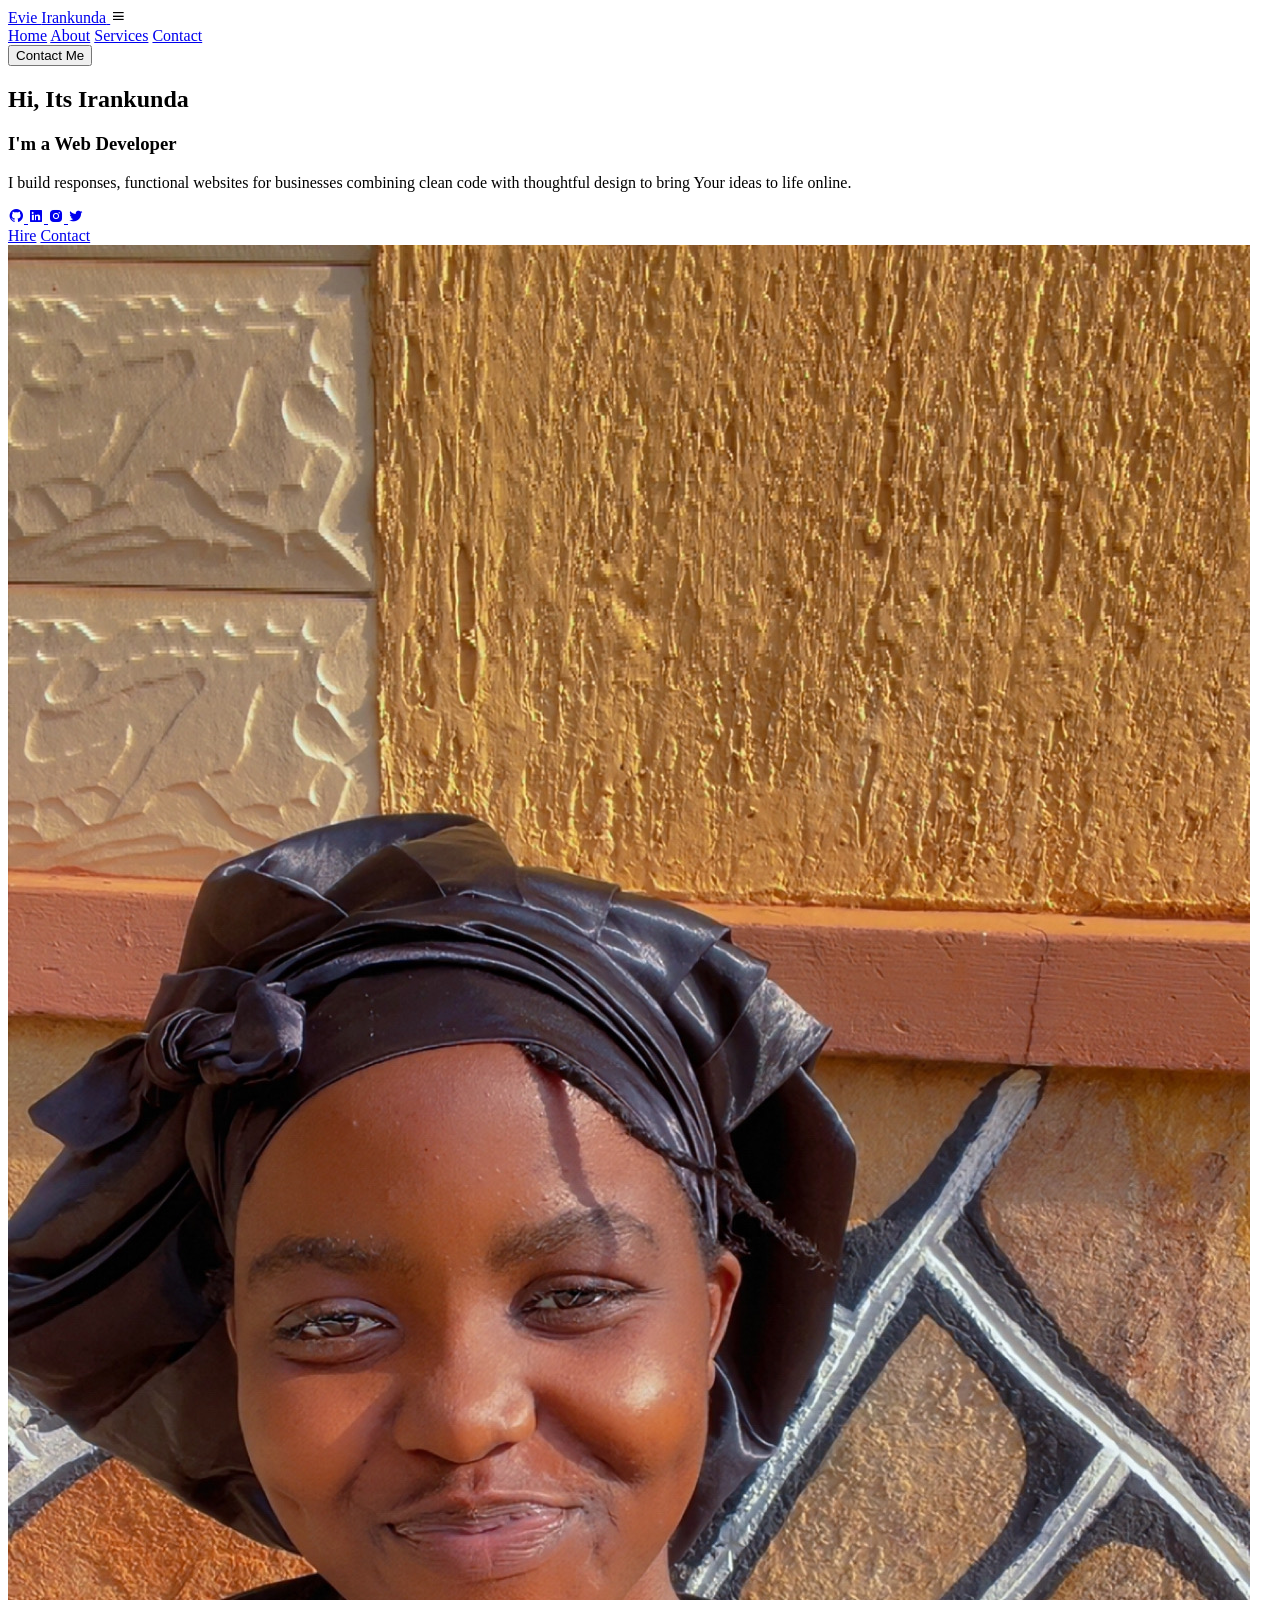
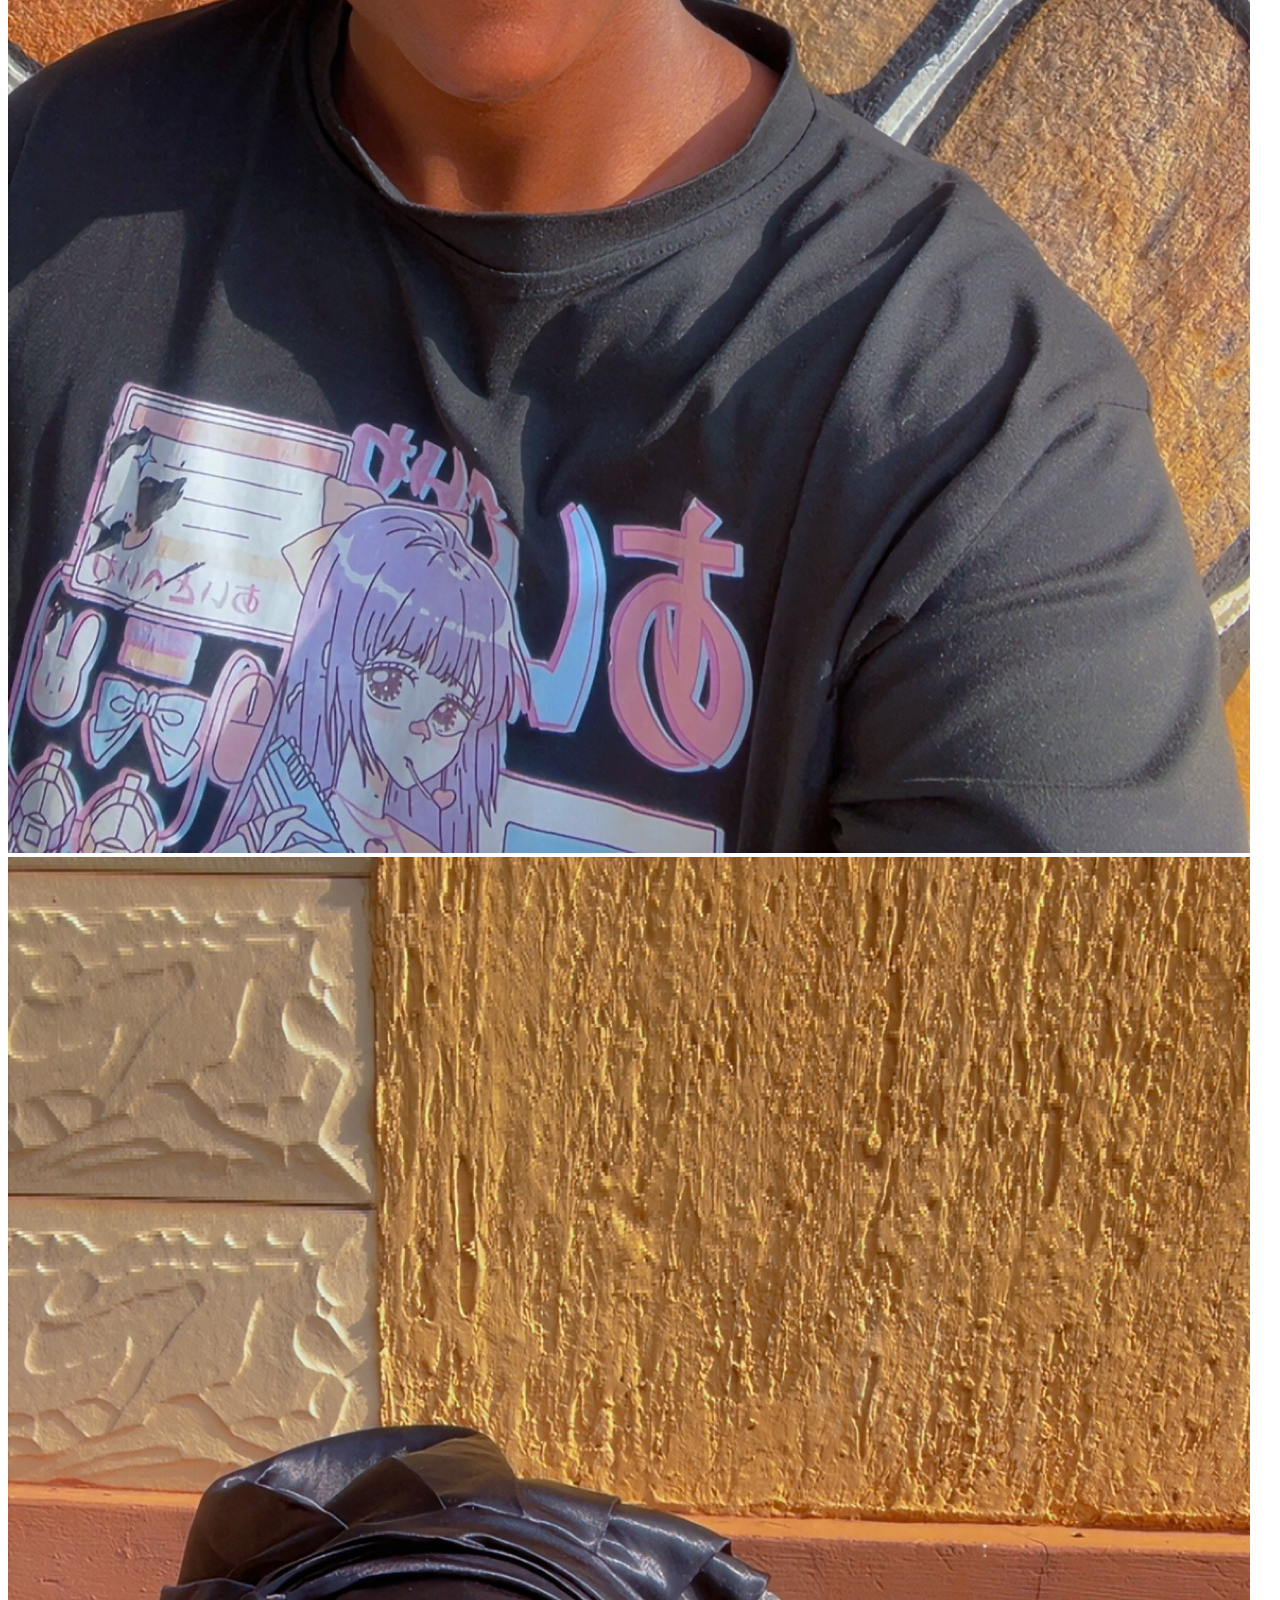
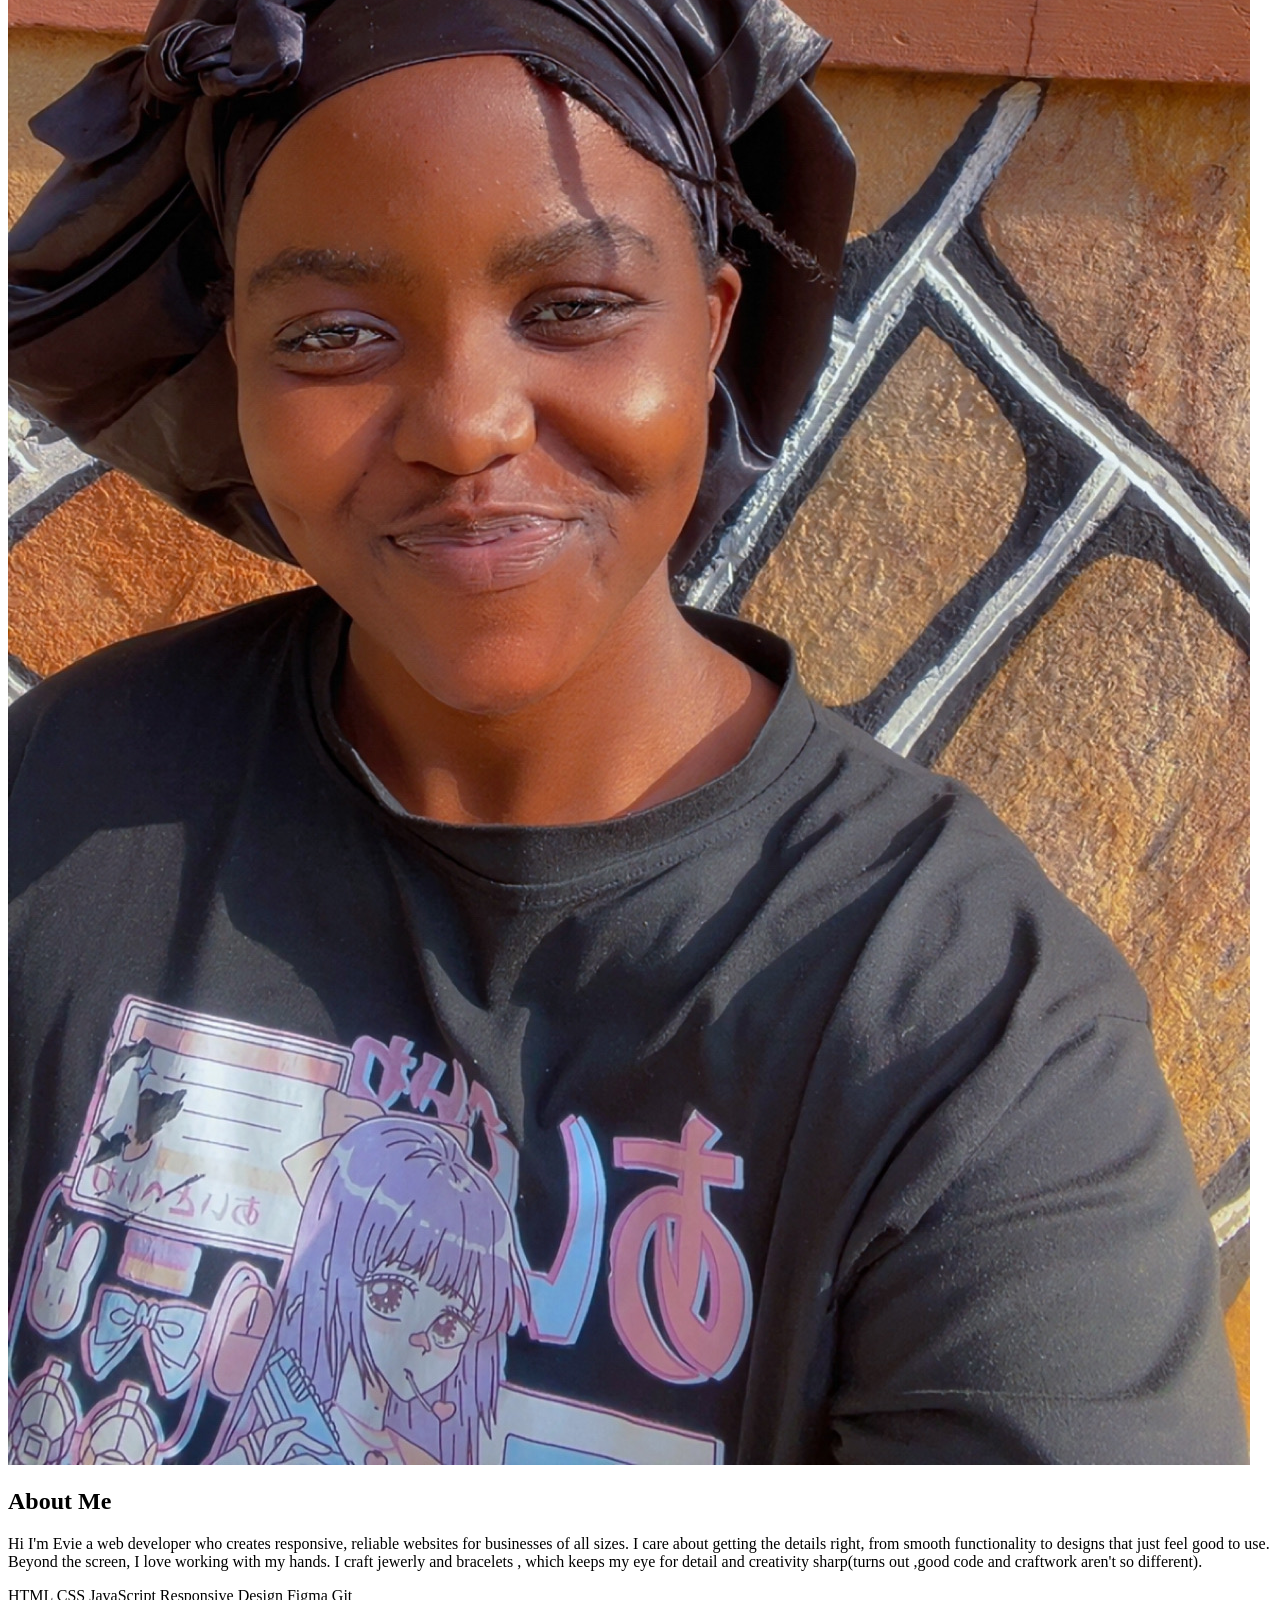
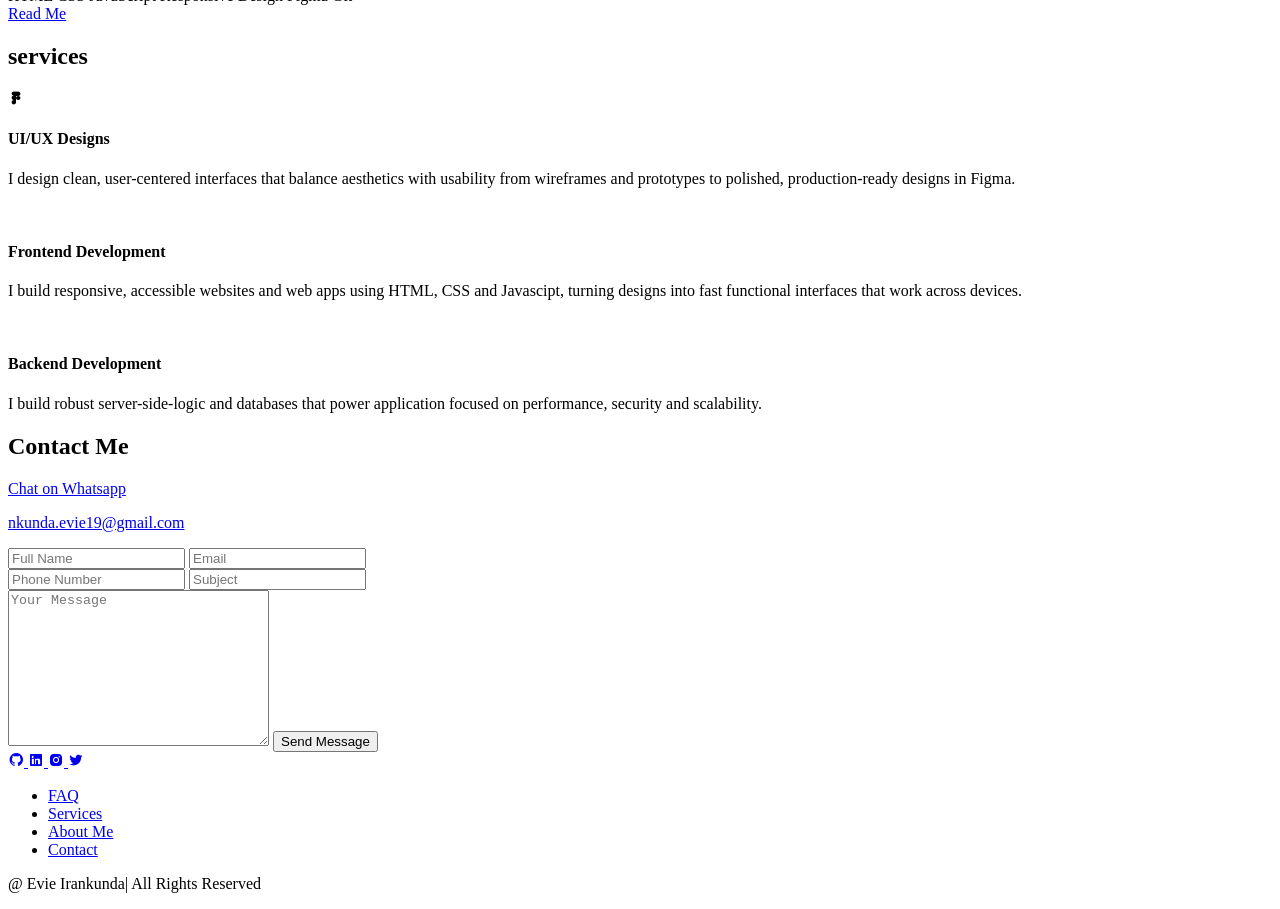
==== commit 318b69d3: "Update index.html" ====
--- a/index.html
+++ b/index.html
@@ -4,7 +4,7 @@
     <meta charset="UTF-8">
     <meta name="viewport" content="width=device-width, initial-scale=1.0">
     <title>Portfolio Website</title>
-    <link rel="stylesheet" href="evie.css">
+    <link rel="stylesheet" href="index.html">
     <link href='https://unpkg.com/boxicons@2.1.4/css/boxicons.min.css' rel='stylesheet'>
 </head>
 <body>
@@ -201,4 +201,4 @@
 
     <script src="evie.js"></script>
 </body>
-</html>+</html>
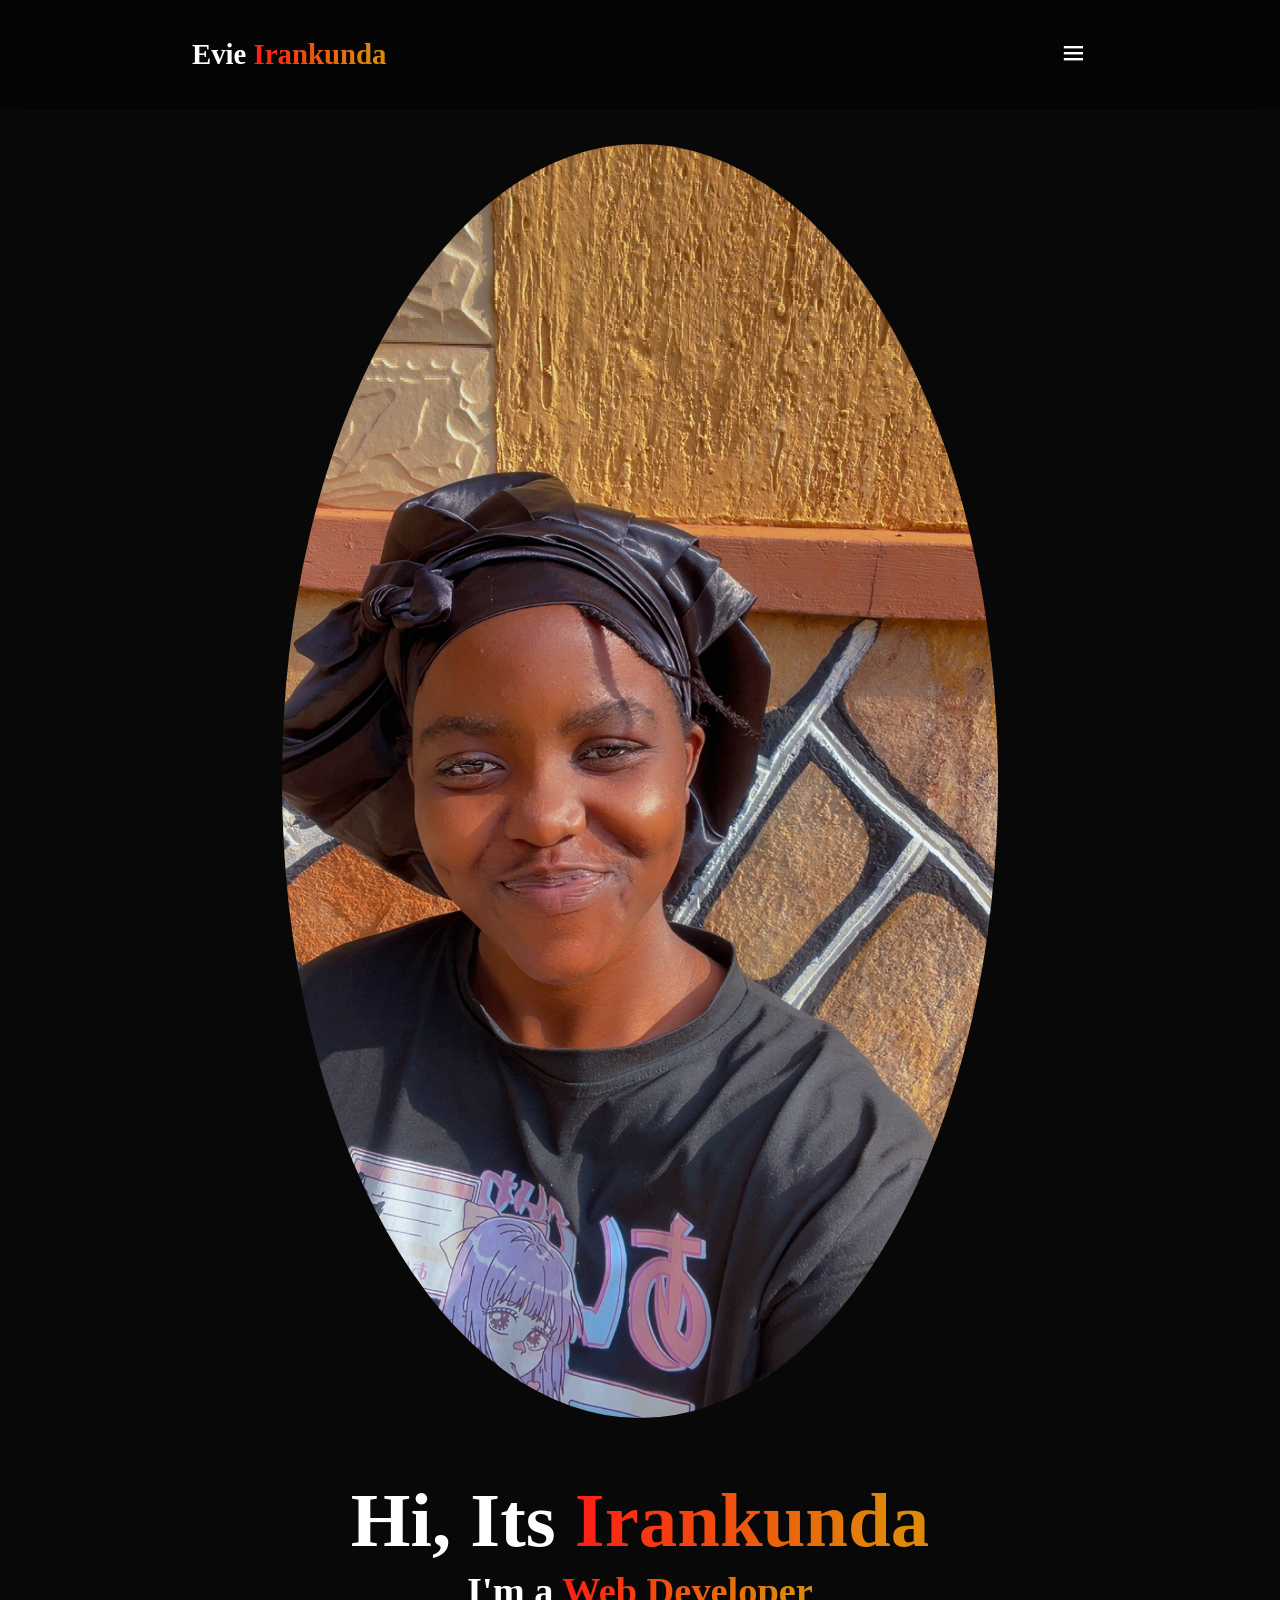
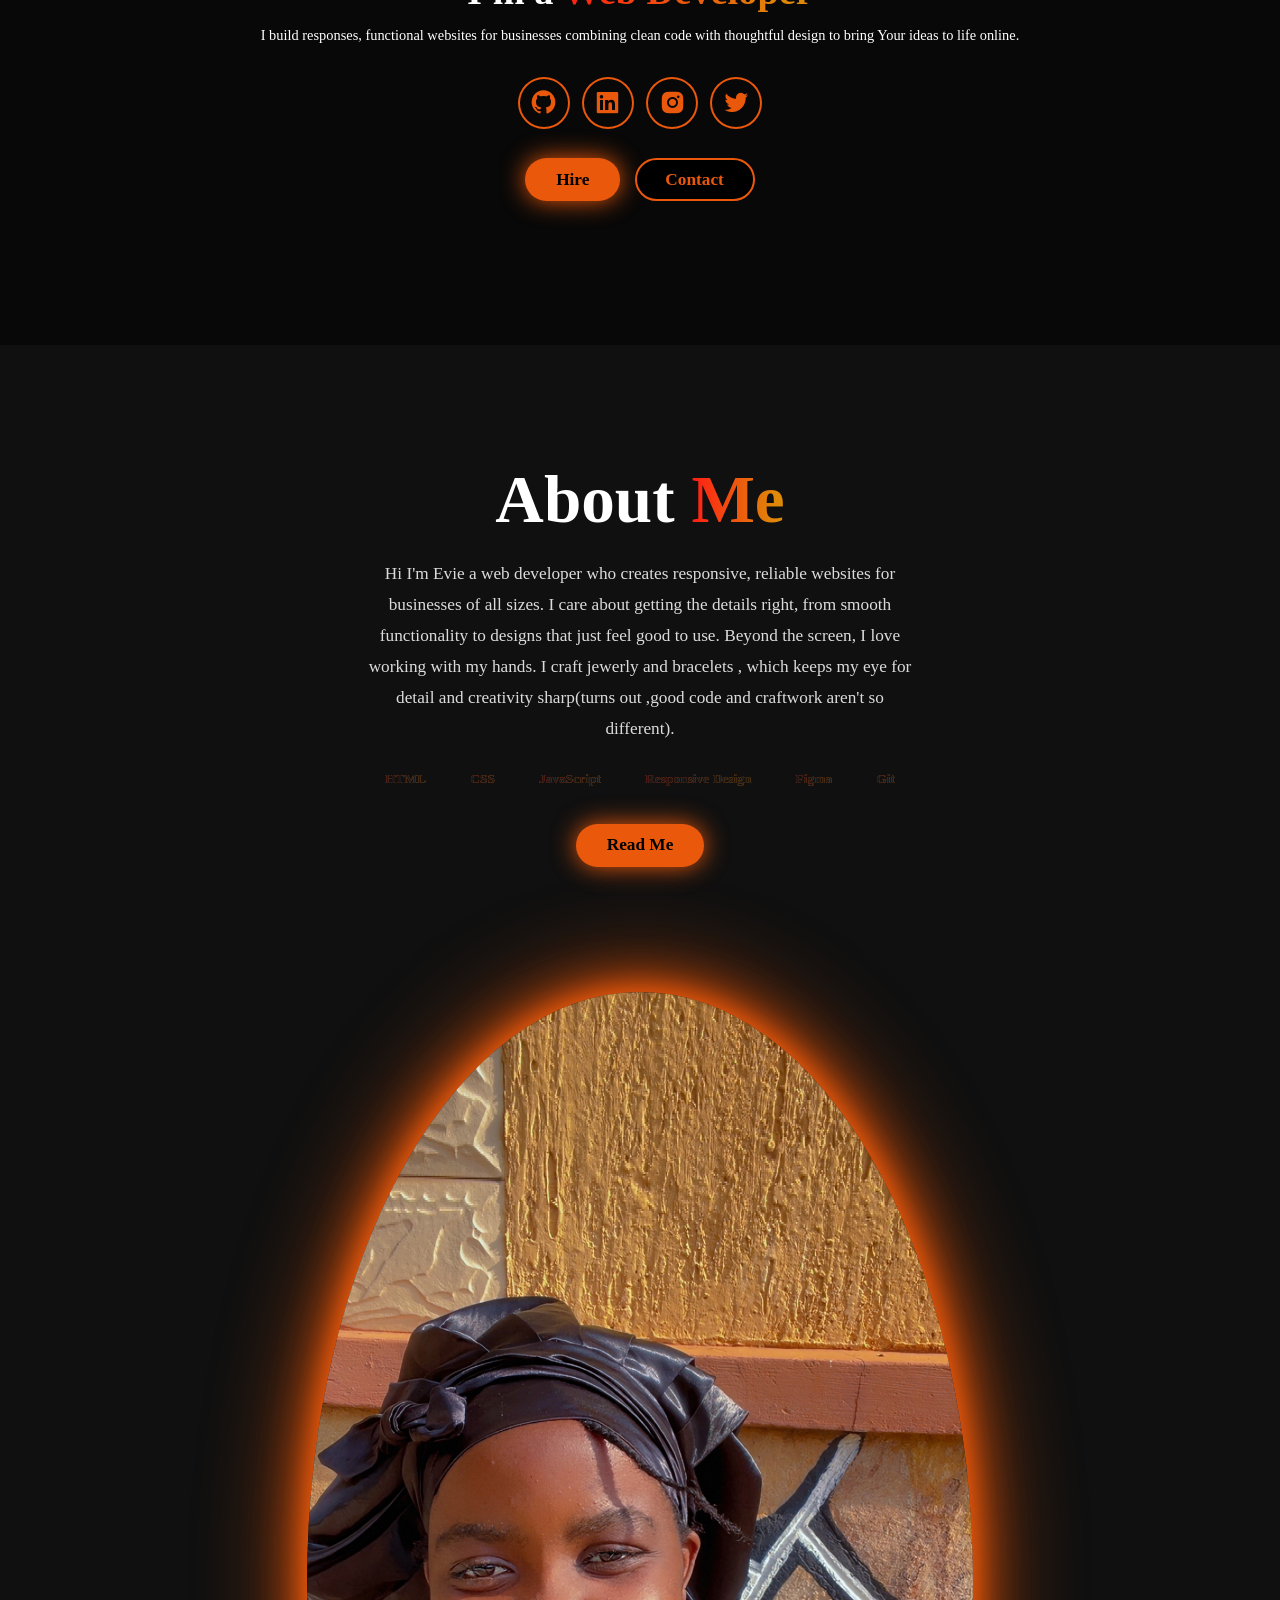
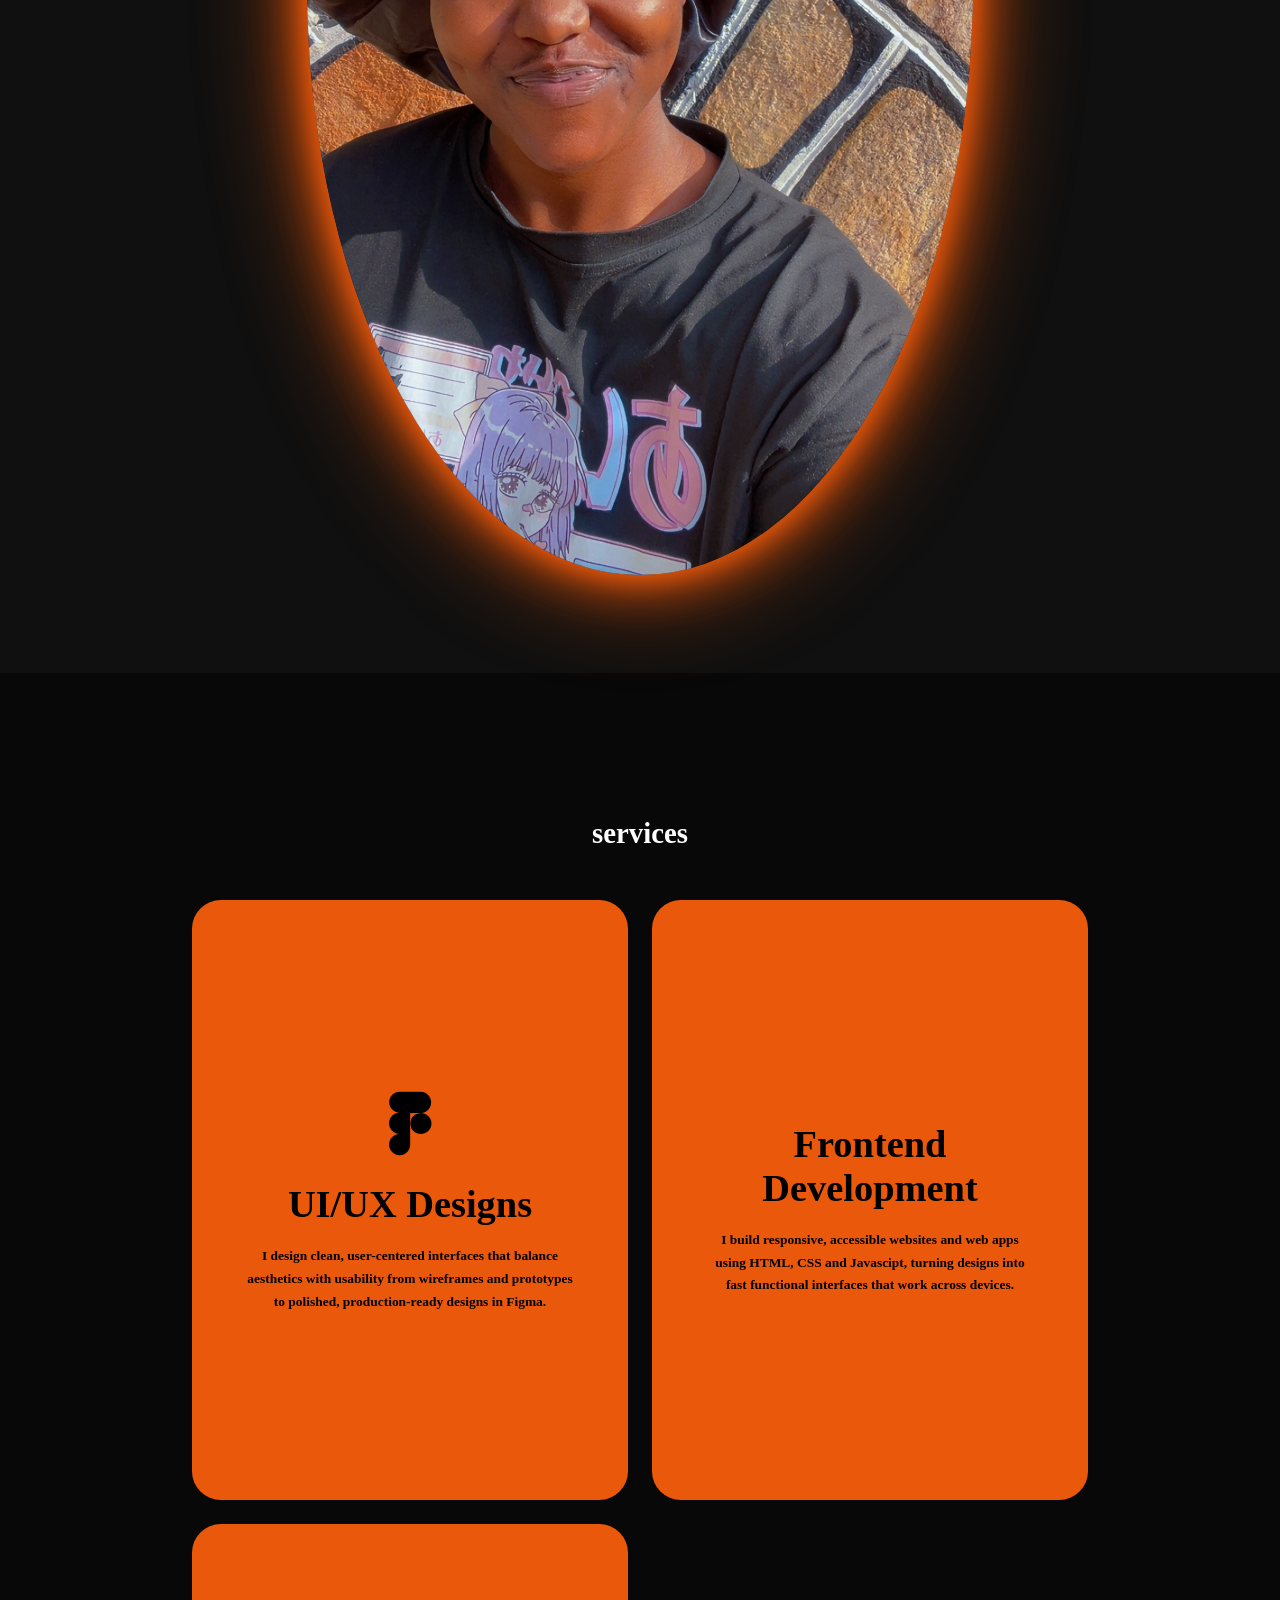
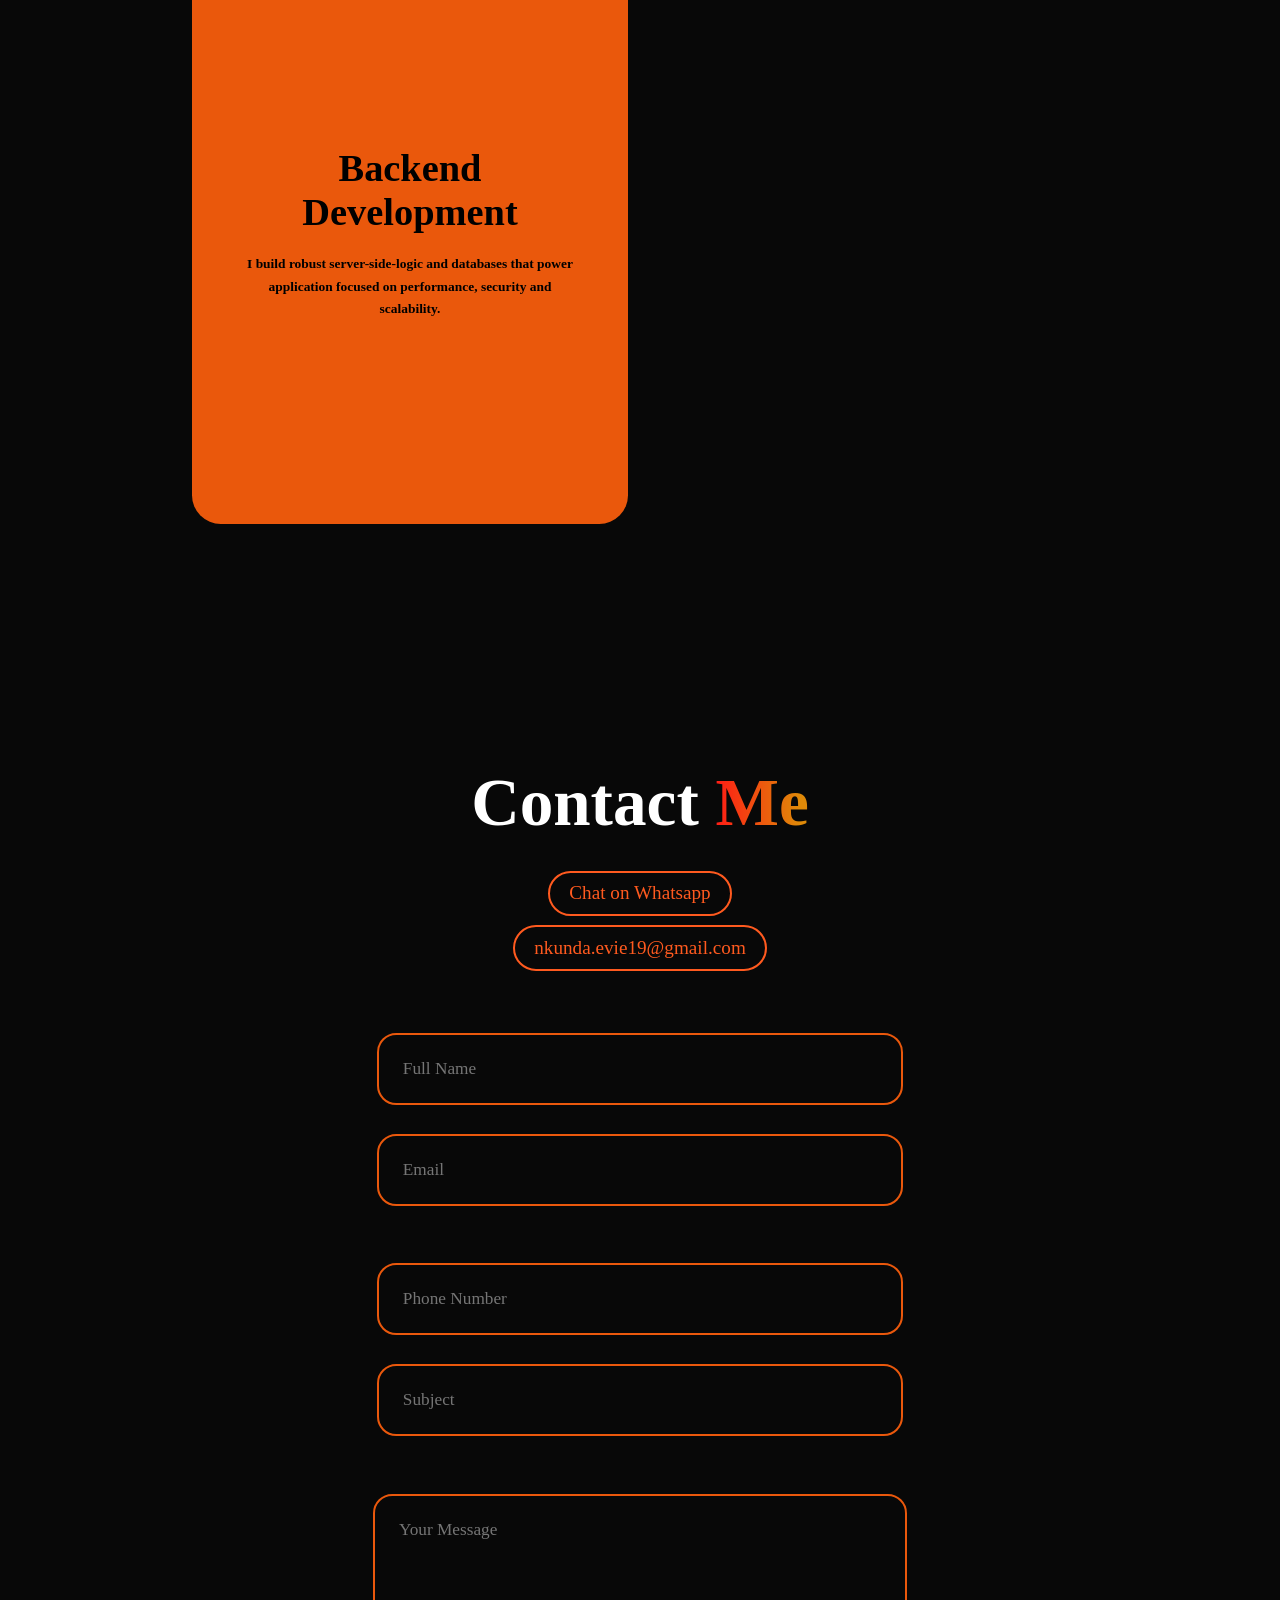
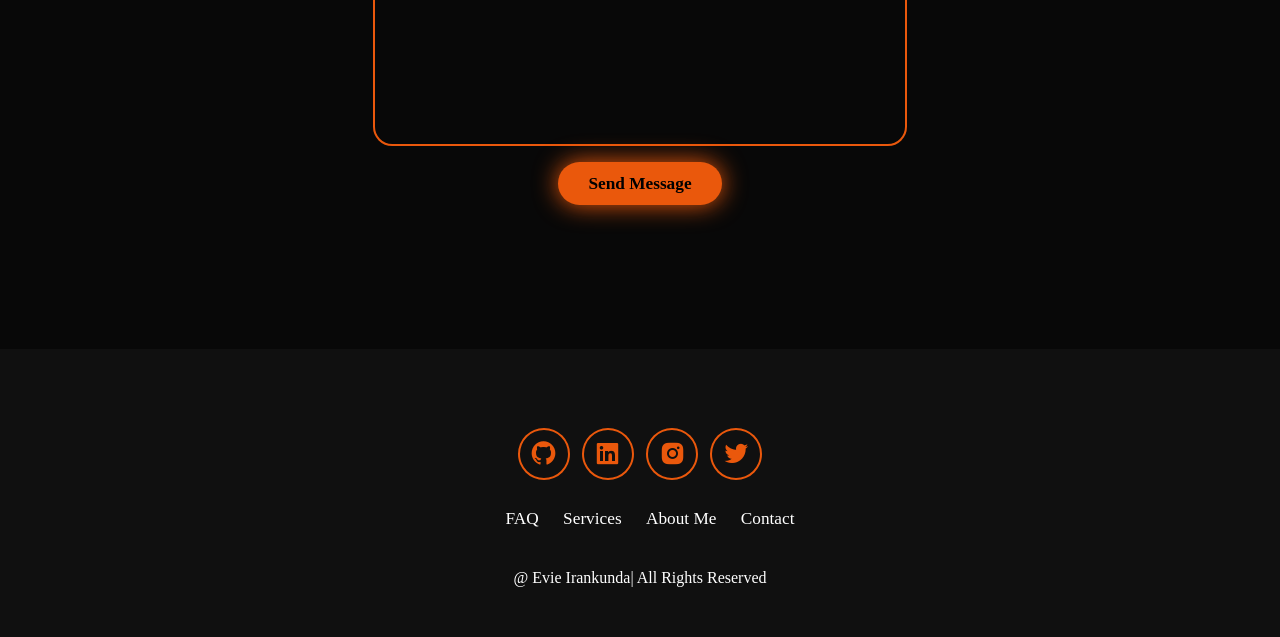
==== commit f8a56bc9: "Update index.html" ====
--- a/index.html
+++ b/index.html
@@ -4,7 +4,7 @@
     <meta charset="UTF-8">
     <meta name="viewport" content="width=device-width, initial-scale=1.0">
     <title>Portfolio Website</title>
-    <link rel="stylesheet" href="index.html">
+    <link rel="stylesheet" href="index.css">
     <link href='https://unpkg.com/boxicons@2.1.4/css/boxicons.min.css' rel='stylesheet'>
 </head>
 <body>
--- a/index.css
+++ b/index.css
@@ -0,0 +1,449 @@
+*{
+    margin:0;
+    padding:0;
+    box-sizing:border-box;
+    text-decoration:none;
+    scroll-behavior: smooth;
+    font-family:"Poppins";
+}
+:root{
+    --bg-color:#080808;
+    --second-bg-color:#101010;
+    --text-color:white;
+    --main-color:#ea580c;
+}
+html{
+    font-size:  60%;
+    overflow-x: hidden;
+} 
+body{
+    background:var(--bg-color);
+    color:var(--text-color);
+}
+.header{
+    position:fixed;
+    width:100%;
+    top:0;
+    left:0;
+    padding:4rem 15%;
+    background:rgba(0,0,0,0.3);
+    backdrop-filter:blur(10px);
+    display:flex;
+    justify-content: space-between;
+    align-items:center;
+    z-index:1000;
+}
+#menu-icon{
+    font-size:3rem;
+    color:var(--text-color);
+    display:none;
+}
+.logo{
+    font-size:3rem;
+    color:var(--text-color);
+    font-weight:800;
+    cursor:pointer;
+    transition:0.3s ease-in-out;
+}
+.logo:hover{
+    transform:scale(1.1);
+}
+span{
+    background:linear-gradient(
+        270deg,
+        #DF8908 10%,
+        #ff1d15 100%
+    );
+    background-clip: text;
+    color:transparent;
+}
+.navbar a{
+    font-size:1.8rem;
+    color:var(--text-color);
+    margin-left: 4rem;
+    font-weight:500;
+    transition:0.3s ease-in-out;
+    border-bottom:3px solid transparent;
+}
+.navbar a:hover{
+    color:var(--main-color);
+    border-bottom:3px solid var(--main-color);
+    
+}
+.gradient-btn{
+    font-size:1.8rem;
+    padding: 1rem 2rem;
+    border-radius:3rem;
+    background:linear-gradient(
+        270deg,
+        #DF8908 10%,
+        #ff1d15 100%
+    );
+    letter-spacing:3px;
+    cursor:pointer;
+    transition:0.3s ease-in-out;
+    color:white;
+    border:none;
+    text-wrap:nowrap;
+}
+.gradient-btn:hover{
+    transform: scale(1.05);
+}
+
+section{
+    min-height:100vh;
+    padding:10rem 15%;
+
+}
+.home{
+    display:flex;
+    align-items:center;
+    justify-content:  center;
+    gap:15rem;
+}
+.home-content{
+    display:flex;
+    flex-direction: column;
+    align-items:flex-end;
+    text-align:right;
+}
+.home-content h1{
+    font-size:8rem;
+    font-weight: 700;
+    margin-top:1.5rem;
+    line-height:1;
+}
+.home-content h3{
+    margin:1rem 0;
+    font-size:4rem;
+}
+.home-content p{
+    font-size:1.5rem;
+    font-weight:500;
+    line-height:1.8;
+}
+.home-img img{
+    width:32vw;
+    border-radius: 50%;
+    box-shadow:0 0 25 var(--main-color);
+    transition:0.4s ease-in-out
+}
+.home-img img:hover{
+        box-shadow: 0 0 25px var(--main-color),
+                    0 0 50px var(--main-color),
+                    0 0 100px var(--main-color);    
+    }
+.social-icons a{
+    display:inline-flex;
+    justify-content: center;
+    align-items:center;
+    font-size: 3rem;
+    padding:1rem;
+    background:transparent;
+    border:2px solid var(--main-color);
+    border-radius: 50%;
+    color: var(--main-color);
+    margin: 3rem 0.5rem;
+    transition: 0.3s ease-in-out;
+}
+.social-icons a:hover{
+    color: var(--text-color);
+    background-color: var(--main-color);
+    transform: scale(1.2)translateY(-5px);
+    box-shadow: 0 0 25px var(--main-color);
+
+}
+.btn-group{
+    display: flex;
+    gap: 1.5em;
+}
+.btn{
+    display: inline-block;
+    padding: 1rem 3rem;
+    background-color: var(--main-color);
+    box-shadow: 0 0 25px var(--main-color);
+    border-radius: 3rem;
+    font-size: 1.8rem;
+    color: black;
+    border: 2px solid transparent;
+    font-weight: 600;
+    transition: 0.3s ease-in-out;
+}
+.btn:hover{
+    transform: scale(1.05);
+    box-shadow: 0 0 25px var(--main-color),
+                0 0 50px var(--main-color);           
+}
+
+.btn-group a:nth-of-type(2){
+    background-color: black;
+    color: var(--main-color);
+    border:2px solid var(--main-color);
+    box-shadow: 0 0 25px transparent;
+}
+.btn-group a:nth-of-type(2):hover{
+    box-shadow: 0 0 25px var(--main-color);
+    background-color: var(--main-color);
+    color: black;
+}
+.about{
+    display: flex;
+    justify-content: center;
+    align-items: center;
+    gap: 10rem;
+    background: var(--second-bg-color);
+}
+.about-img img{
+    width:32vw;
+    border-radius: 50%;
+    box-shadow:0 0 25px var(--main-color),
+                0 0 50px var(--main-color),
+                0 0 100px var(--main-color);
+  transition:0.4s ease-in-out;             
+
+}
+.about-img img:hover{
+    box-shadow: 0 0 25px var(--main-color),
+                0 0 50px var(--main-color),
+                0 0 100px var(--main-color);
+
+}
+.about-content h2{
+    font-size: 7rem;
+    text-align:left;
+    color:var(--text-color);
+    margin-bottom: 1.5rem;
+}
+.about-content p{
+    font-size:1.8rem;
+    line-height: 1.8;
+    color: var(--text-color);
+    opacity: 0.85;
+    max-width: 65ch;
+    margin-bottom: 2rem;
+}
+.about-content .btn{
+    margin: 3rem 0;
+}
+.skills-row{
+    display:flex;
+    flex-wrap:wrap;
+    justify-content: center;
+    gap:1rem;
+    margin-top:2rem;
+}
+.skill-pill{
+    background-color: var(--main-color);
+    color: #1a1a1a;
+    padding: 0.8rem 1.8rem;
+    border-radius: 50px;
+    font-size:1.4rem;
+    font-weight: 600;
+}
+::-webkit-scrollbar{
+    width:20px;
+}
+::-webkit-scrollbar-thumb{
+    background-color: var(--main-color);
+}
+::-webkit-scrollbar-track{
+    background-color: var(--bg-color);
+}
+.heading{
+    text-align:center;
+    font-size:7rem;
+    margin:5rem 0;
+}
+.services{
+    background-color: var(--bg-color);
+    color:black;
+    text-align: center;
+}
+.services h2{
+    color: var(--text-color);
+    font-size: 3rem;
+    font-weight:800;
+    margin-bottom:50px;
+}
+.services-container{
+    display: grid;
+    grid-template-columns: repeat(auto-fit,minmax(300px,1fr));
+    align-items:center;
+    gap:2.5rem;
+}
+.services-box{
+    display:flex;
+    justify-content:center;
+    align-items:center;
+    background-color: var(--main-color);
+    min-height:600px;
+    height:auto;
+    border-radius:3rem;
+    cursor:pointer;
+    border:5px solid transparent;
+    transition:0.4s ease-in-out;
+}
+.services-box:hover{
+    background: var(--second-bg-color);
+    color:var(--main-color);
+    border: 5px solid var(--main-color);
+    transform: scale(1.03);
+}
+.services-info{
+    display: flex;
+    flex-direction: column ;
+    text-align:center;
+    justify-content: center;
+    align-items:center;
+    padding:5rem;
+
+}
+.services-info h4{
+    font-size:4rem;
+    margin:2rem 0;
+    font-size:800;
+}
+.services-info p{
+    font-size:1.4rem;
+    font-weight: 600;
+    line-height: 1.7;
+}
+.services-info i{
+    font-size: 8rem;
+}
+.contact{
+    background-color: var(--bg-color);
+}
+.contact p{
+    text-align: center;
+    margin:1rem 0;
+}
+.contact p a{
+    display: inline-block;
+    font-size: 2rem;
+    color:#ff5a1f;
+    text-decoration: none;
+    padding: 1rem 2rem;
+    border:2px solid #ff5a1f;
+    border-radius: 3rem;
+}
+.contact p a:hover{
+    background: #ff5a1f;
+    color:#000;
+}
+.contact h2{
+    margin-bottom: 3rem;
+    color:var(--text-color);
+}
+.contact form{
+    display: flex;
+    align-items: center;
+    justify-content: center;
+    gap:3rem;
+    margin:5rem 0;
+    text-align:center;
+}
+.contact form .input-box input,
+.contact form .input-group input,
+.contact form textarea{
+    width:100%;
+    padding:2.5rem;
+    font-size:1.8rem;
+    color: var(--text-color);
+    background-color: var(--bg-color);
+    border-radius:2rem;
+    border:2px solid var(--main-color);
+    margin:1.5rem 0;
+    resize:none;
+}
+.footer{
+    background-color: var(--second-bg-color);
+    padding:50px 0;
+
+}
+.footer .social-icons{
+    text-align:center;
+}
+.footer ul{
+    text-align: center;
+    font-size:1.8rem;
+}
+.footer ul li{
+    display: inline-block;
+    margin-left:20px;
+}
+.footer ul li a{
+    color:white;
+    border-bottom: 3px solid transparent;
+    transition: 0.3s ease-in-out;
+}
+.footer ul li a:hover{
+    border-bottom:3px solid var(--main-color);
+}
+.footer .copyright{
+    text-align:center;
+    margin-top:40px;
+    font-size:16px;
+}
+@media(max-width:1285px){
+    #menu-icon{
+        display:block;
+    }
+    .navbar{
+        position:absolute;
+        top:100%;
+        right:0;
+        width:50%;
+        padding:1rem 3rem;
+        background: rgba(0, 0, 0, 0.8);
+        border-bottom-left-radius:2rem;
+        border-left: 2px solid var(--main-color);
+        border-bottom: 2px solid var(--main-color);
+        display:none;
+    }
+    .navbar a{
+        display:block;
+        font-size:2rem;
+        margin:3rem 0;
+        color: var(--text-color);
+    }
+    .navbar.active{
+        display:block;
+    }
+    .gradient-btn{
+        display:none;
+    }
+    .home{
+        flex-direction:column-reverse;
+        margin:5rem 0;
+        gap:5rem;
+    }
+    .home-content{
+        align-items:center;
+        text-align:center;
+    }
+    .home-img img{
+        width:56vw;
+    }
+    .about{
+        flex-direction:column-reverse;
+        text-align:center;
+    }
+    .about h2{
+        text-align:center;
+        margin:2rem 0;
+    }
+    .about img{
+        width:52vw;
+    }
+    .contact form{
+        flex-direction: column;
+    }
+}
+
+
+
+
+
+
+
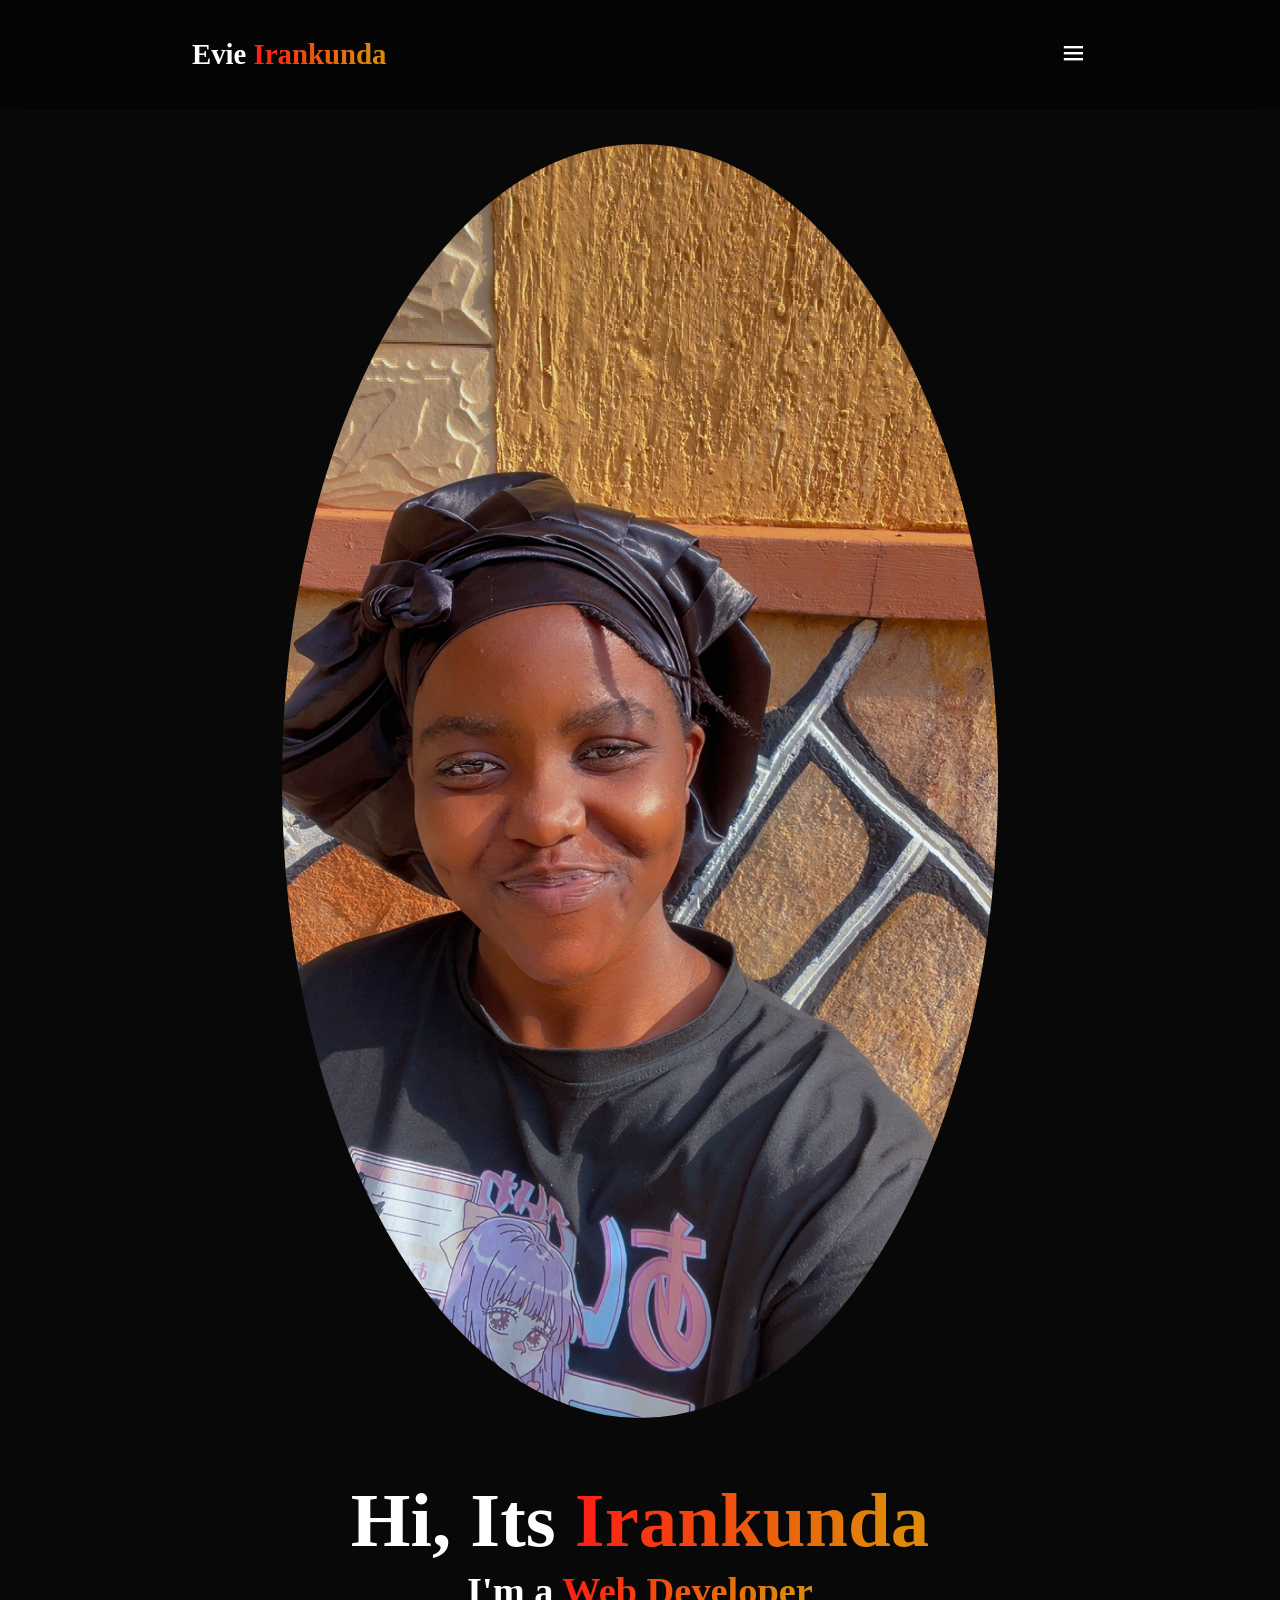
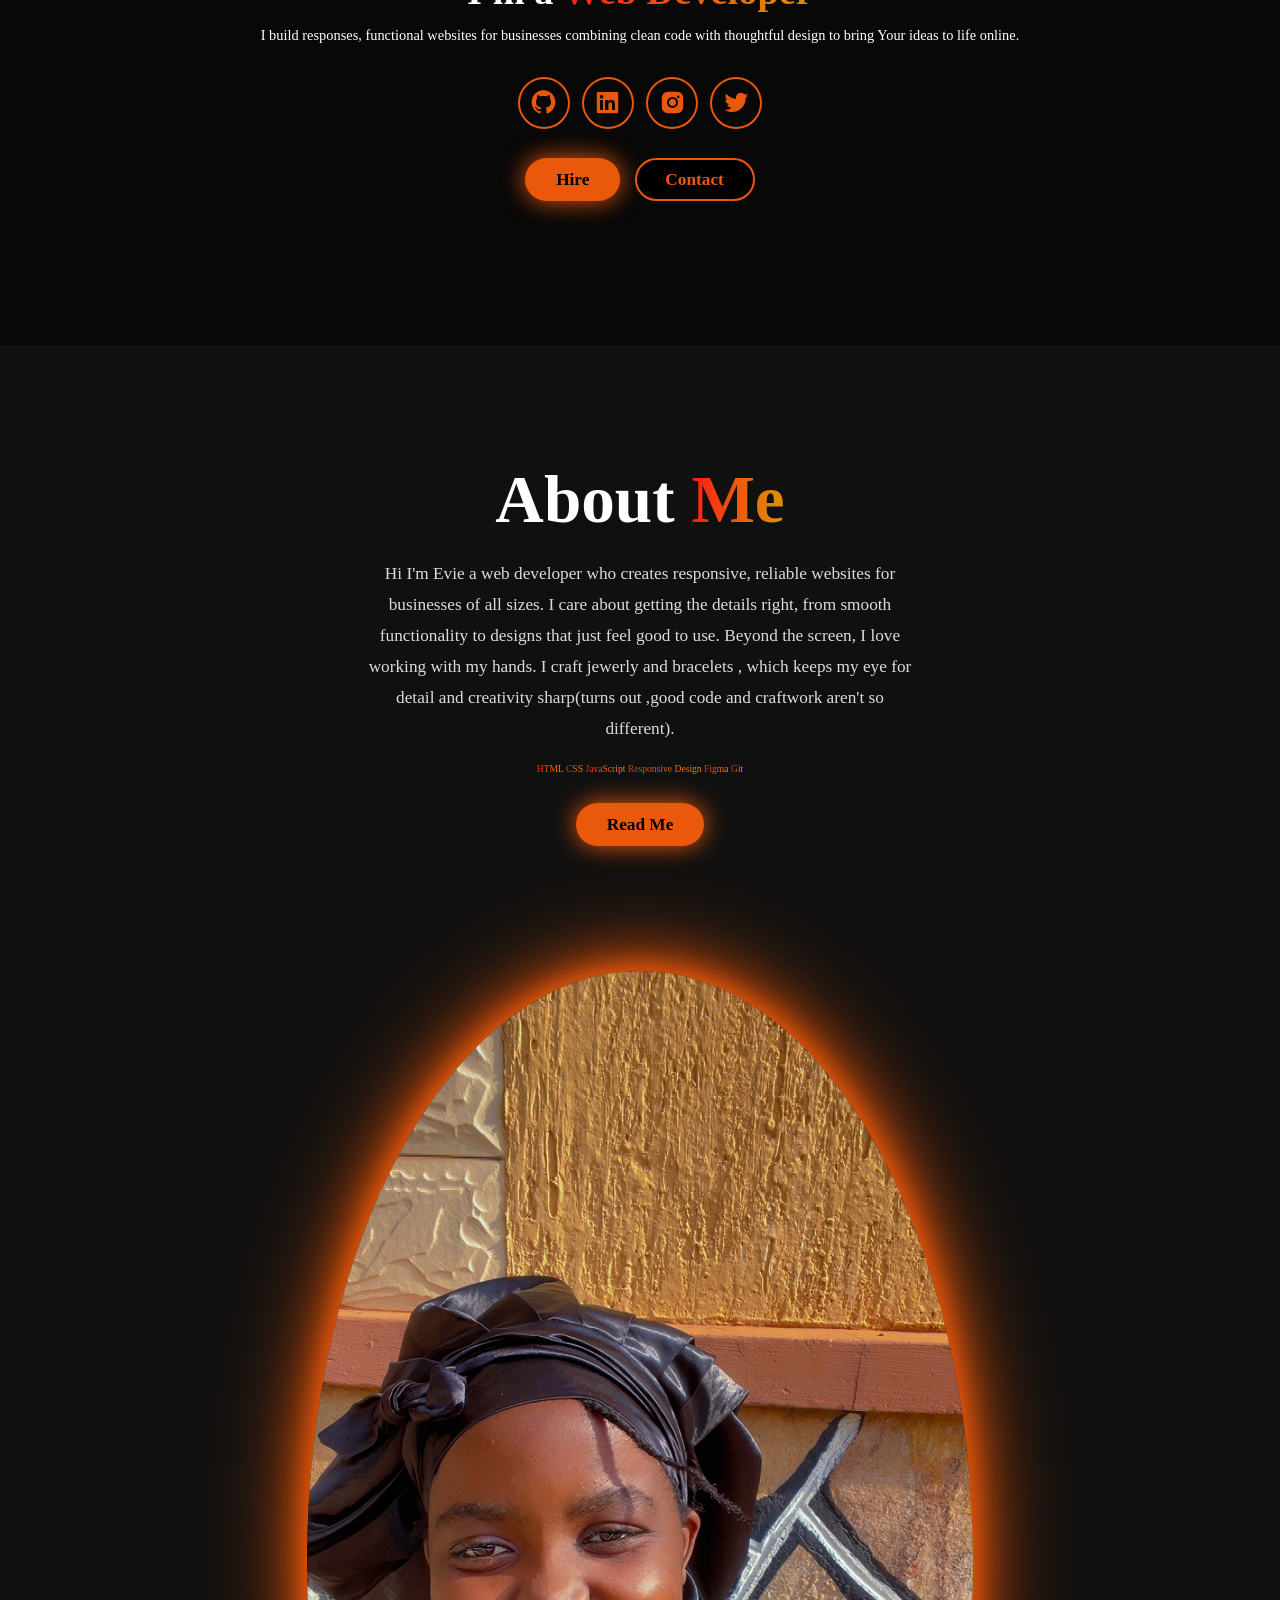
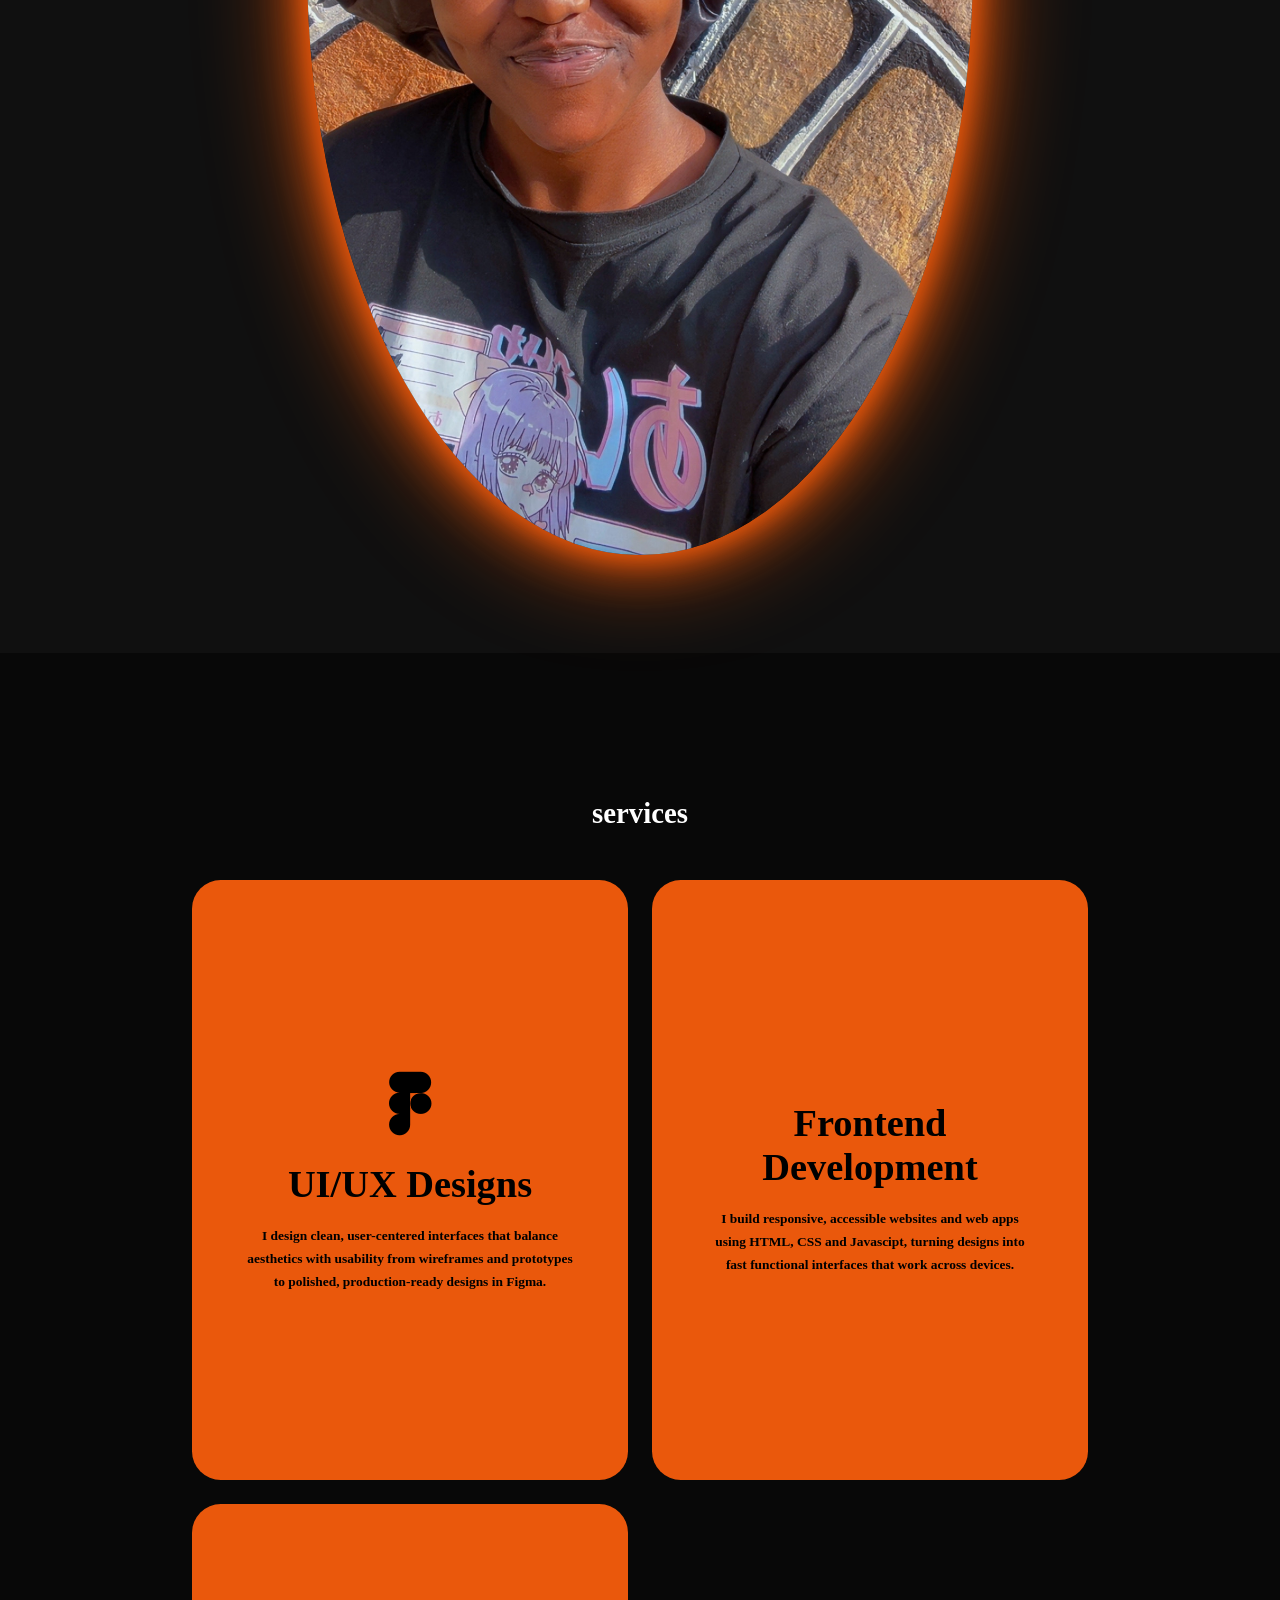
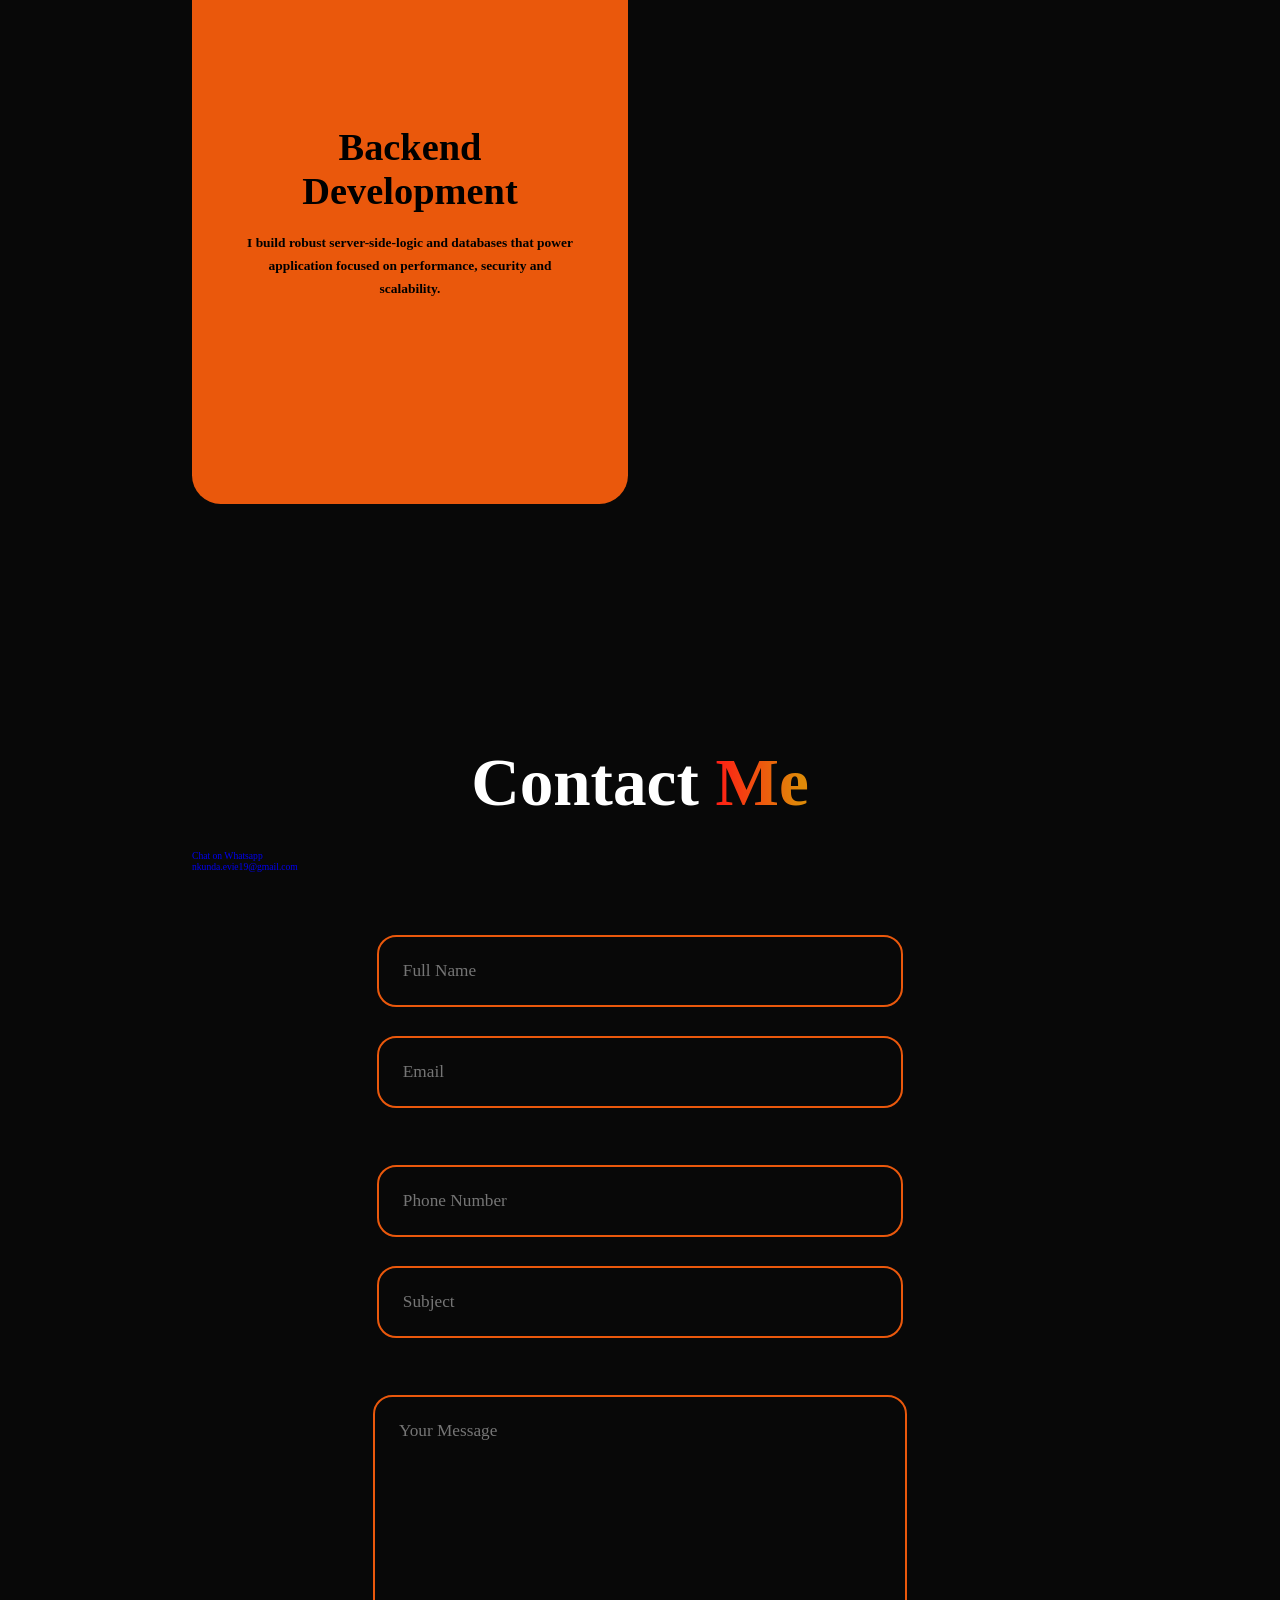
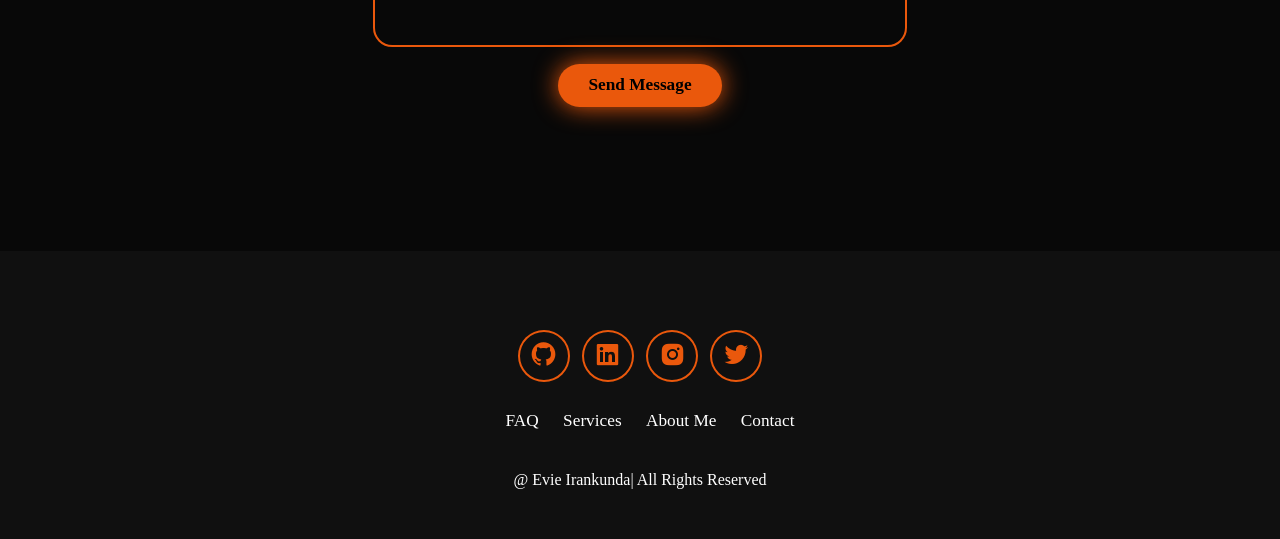
==== commit e99ac787: "Update index.html" ====
--- a/index.html
+++ b/index.html
@@ -4,7 +4,7 @@
     <meta charset="UTF-8">
     <meta name="viewport" content="width=device-width, initial-scale=1.0">
     <title>Portfolio Website</title>
-    <link rel="stylesheet" href="index.css">
+    <link rel="stylesheet" href="evie.css">
     <link href='https://unpkg.com/boxicons@2.1.4/css/boxicons.min.css' rel='stylesheet'>
 </head>
 <body>
--- a/evie.css
+++ b/evie.css
@@ -0,0 +1,418 @@
+*{
+    margin:0;
+    padding:0;
+    box-sizing:border-box;
+    text-decoration:none;
+    scroll-behavior: smooth;
+    font-family:"Poppins";
+}
+:root{
+    --bg-color:#080808;
+    --second-bg-color:#101010;
+    --text-color:white;
+    --main-color:#ea580c;
+}
+html{
+    font-size:  60%;
+    overflow-x: hidden;
+} 
+body{
+    background:var(--bg-color);
+    color:var(--text-color);
+}
+.header{
+    position:fixed;
+    width:100%;
+    top:0;
+    left:0;
+    padding:4rem 15%;
+    background:rgba(0,0,0,0.3);
+    backdrop-filter:blur(10px);
+    display:flex;
+    justify-content: space-between;
+    align-items:center;
+    z-index:1000;
+}
+#menu-icon{
+    font-size:3rem;
+    color:var(--text-color);
+    display:none;
+}
+.logo{
+    font-size:3rem;
+    color:var(--text-color);
+    font-weight:800;
+    cursor:pointer;
+    transition:0.3s ease-in-out;
+}
+.logo:hover{
+    transform:scale(1.1);
+}
+span{
+    background:linear-gradient(
+        270deg,
+        #DF8908 10%,
+        #ff1d15 100%
+    );
+    background-clip: text;
+    color:transparent;
+}
+.navbar a{
+    font-size:1.8rem;
+    color:var(--text-color);
+    margin-left: 4rem;
+    font-weight:500;
+    transition:0.3s ease-in-out;
+    border-bottom:3px solid transparent;
+}
+.navbar a:hover{
+    color:var(--main-color);
+    border-bottom:3px solid var(--main-color);
+    
+}
+.gradient-btn{
+    font-size:1.8rem;
+    padding: 1rem 2rem;
+    border-radius:3rem;
+    background:linear-gradient(
+        270deg,
+        #DF8908 10%,
+        #ff1d15 100%
+    );
+    letter-spacing:3px;
+    cursor:pointer;
+    transition:0.3s ease-in-out;
+    color:white;
+    border:none;
+    text-wrap:nowrap;
+}
+.gradient-btn:hover{
+    transform: scale(1.05);
+}
+
+section{
+    min-height:100vh;
+    padding:10rem 15%;
+
+}
+.home{
+    display:flex;
+    align-items:center;
+    justify-content:  center;
+    gap:15rem;
+}
+.home-content{
+    display:flex;
+    flex-direction: column;
+    align-items:flex-end;
+    text-align:right;
+}
+.home-content h1{
+    font-size:8rem;
+    font-weight: 700;
+    margin-top:1.5rem;
+    line-height:1;
+}
+.home-content h3{
+    margin:1rem 0;
+    font-size:4rem;
+}
+.home-content p{
+    font-size:1.5rem;
+    font-weight:500;
+    line-height:1.8;
+}
+.home-img img{
+    width:32vw;
+    border-radius: 50%;
+    box-shadow:0 0 25 var(--main-color);
+    transition:0.4s ease-in-out
+}
+.home-img img:hover{
+        box-shadow: 0 0 25px var(--main-color),
+                    0 0 50px var(--main-color),
+                    0 0 100px var(--main-color);    
+    }
+.social-icons a{
+    display:inline-flex;
+    justify-content: center;
+    align-items:center;
+    font-size: 3rem;
+    padding:1rem;
+    background:transparent;
+    border:2px solid var(--main-color);
+    border-radius: 50%;
+    color: var(--main-color);
+    margin: 3rem 0.5rem;
+    transition: 0.3s ease-in-out;
+}
+.social-icons a:hover{
+    color: var(--text-color);
+    background-color: var(--main-color);
+    transform: scale(1.2)translateY(-5px);
+    box-shadow: 0 0 25px var(--main-color);
+
+}
+.btn-group{
+    display: flex;
+    gap: 1.5em;
+}
+.btn{
+    display: inline-block;
+    padding: 1rem 3rem;
+    background-color: var(--main-color);
+    box-shadow: 0 0 25px var(--main-color);
+    border-radius: 3rem;
+    font-size: 1.8rem;
+    color: black;
+    border: 2px solid transparent;
+    font-weight: 600;
+    transition: 0.3s ease-in-out;
+}
+.btn:hover{
+    transform: scale(1.05);
+    box-shadow: 0 0 25px var(--main-color),
+                0 0 50px var(--main-color);           
+}
+
+.btn-group a:nth-of-type(2){
+    background-color: black;
+    color: var(--main-color);
+    border:2px solid var(--main-color);
+    box-shadow: 0 0 25px transparent;
+}
+.btn-group a:nth-of-type(2):hover{
+    box-shadow: 0 0 25px var(--main-color);
+    background-color: var(--main-color);
+    color: black;
+}
+.about{
+    display: flex;
+    justify-content: center;
+    align-items: center;
+    gap: 10rem;
+    background: var(--second-bg-color);
+}
+.about-img img{
+    width:32vw;
+    border-radius: 50%;
+    box-shadow:0 0 25px var(--main-color),
+                0 0 50px var(--main-color),
+                0 0 100px var(--main-color);
+  transition:0.4s ease-in-out;             
+
+}
+.about-img img:hover{
+    box-shadow: 0 0 25px var(--main-color),
+                0 0 50px var(--main-color),
+                0 0 100px var(--main-color);
+
+}
+.about-content h2{
+    font-size: 7rem;
+    text-align:left;
+    color:var(--text-color);
+    margin-bottom: 1.5rem;
+}
+.about-content p{
+    font-size:1.8rem;
+    line-height: 1.8;
+    color: var(--text-color);
+    opacity: 0.85;
+    max-width: 65ch;
+    margin-bottom: 2rem;
+}
+.about-content .btn{
+    margin: 3rem 0;
+}
+
+::-webkit-scrollbar{
+    width:20px;
+}
+::-webkit-scrollbar-thumb{
+    background-color: var(--main-color);
+}
+::-webkit-scrollbar-track{
+    background-color: var(--bg-color);
+}
+.heading{
+    text-align:center;
+    font-size:7rem;
+    margin:5rem 0;
+}
+.services{
+    background-color: var(--bg-color);
+    color:black;
+    text-align: center;
+}
+.services h2{
+    color: var(--text-color);
+    font-size: 3rem;
+    font-weight:800;
+    margin-bottom:50px;
+}
+.services-container{
+    display: grid;
+    grid-template-columns: repeat(auto-fit,minmax(300px,1fr));
+    align-items:center;
+    gap:2.5rem;
+}
+.services-box{
+    display:flex;
+    justify-content:center;
+    align-items:center;
+    background-color: var(--main-color);
+    min-height:600px;
+    height:auto;
+    border-radius:3rem;
+    cursor:pointer;
+    border:5px solid transparent;
+    transition:0.4s ease-in-out;
+}
+.services-box:hover{
+    background: var(--second-bg-color);
+    color:var(--main-color);
+    border: 5px solid var(--main-color);
+    transform: scale(1.03);
+}
+.services-info{
+    display: flex;
+    flex-direction: column ;
+    text-align:center;
+    justify-content: center;
+    align-items:center;
+    padding:5rem;
+
+}
+.services-info h4{
+    font-size:4rem;
+    margin:2rem 0;
+    font-size:800;
+}
+.services-info p{
+    font-size:1.4rem;
+    font-weight: 600;
+    line-height: 1.7;
+}
+.services-info i{
+    font-size: 8rem;
+}
+.contact{
+    background-color: var(--bg-color);
+}
+.contact h2{
+    margin-bottom: 3rem;
+    color:var(--text-color);
+}
+.contact form{
+    display: flex;
+    align-items: center;
+    justify-content: center;
+    gap:3rem;
+    margin:5rem 0;
+    text-align:center;
+}
+.contact form .input-box input,
+.contact form .input-group input,
+.contact form textarea{
+    width:100%;
+    padding:2.5rem;
+    font-size:1.8rem;
+    color: var(--text-color);
+    background-color: var(--bg-color);
+    border-radius:2rem;
+    border:2px solid var(--main-color);
+    margin:1.5rem 0;
+    resize:none;
+}
+.footer{
+    background-color: var(--second-bg-color);
+    padding:50px 0;
+
+}
+.footer .social-icons{
+    text-align:center;
+}
+.footer ul{
+    text-align: center;
+    font-size:1.8rem;
+}
+.footer ul li{
+    display: inline-block;
+    margin-left:20px;
+}
+.footer ul li a{
+    color:white;
+    border-bottom: 3px solid transparent;
+    transition: 0.3s ease-in-out;
+}
+.footer ul li a:hover{
+    border-bottom:3px solid var(--main-color);
+}
+.footer .copyright{
+    text-align:center;
+    margin-top:40px;
+    font-size:16px;
+}
+@media(max-width:1285px){
+    #menu-icon{
+        display:block;
+    }
+    .navbar{
+        position:absolute;
+        top:100%;
+        right:0;
+        width:50%;
+        padding:1rem 3rem;
+        background: rgba(0, 0, 0, 0.8);
+        border-bottom-left-radius:2rem;
+        border-left: 2px solid var(--main-color);
+        border-bottom: 2px solid var(--main-color);
+        display:none;
+    }
+    .navbar a{
+        display:block;
+        font-size:2rem;
+        margin:3rem 0;
+        color: var(--text-color);
+    }
+    .navbar.active{
+        display:block;
+    }
+    .gradient-btn{
+        display:none;
+    }
+    .home{
+        flex-direction:column-reverse;
+        margin:5rem 0;
+        gap:5rem;
+    }
+    .home-content{
+        align-items:center;
+        text-align:center;
+    }
+    .home-img img{
+        width:56vw;
+    }
+    .about{
+        flex-direction:column-reverse;
+        text-align:center;
+    }
+    .about h2{
+        text-align:center;
+        margin:2rem 0;
+    }
+    .about img{
+        width:52vw;
+    }
+    .contact form{
+        flex-direction: column;
+    }
+}
+
+
+
+
+
+
+
